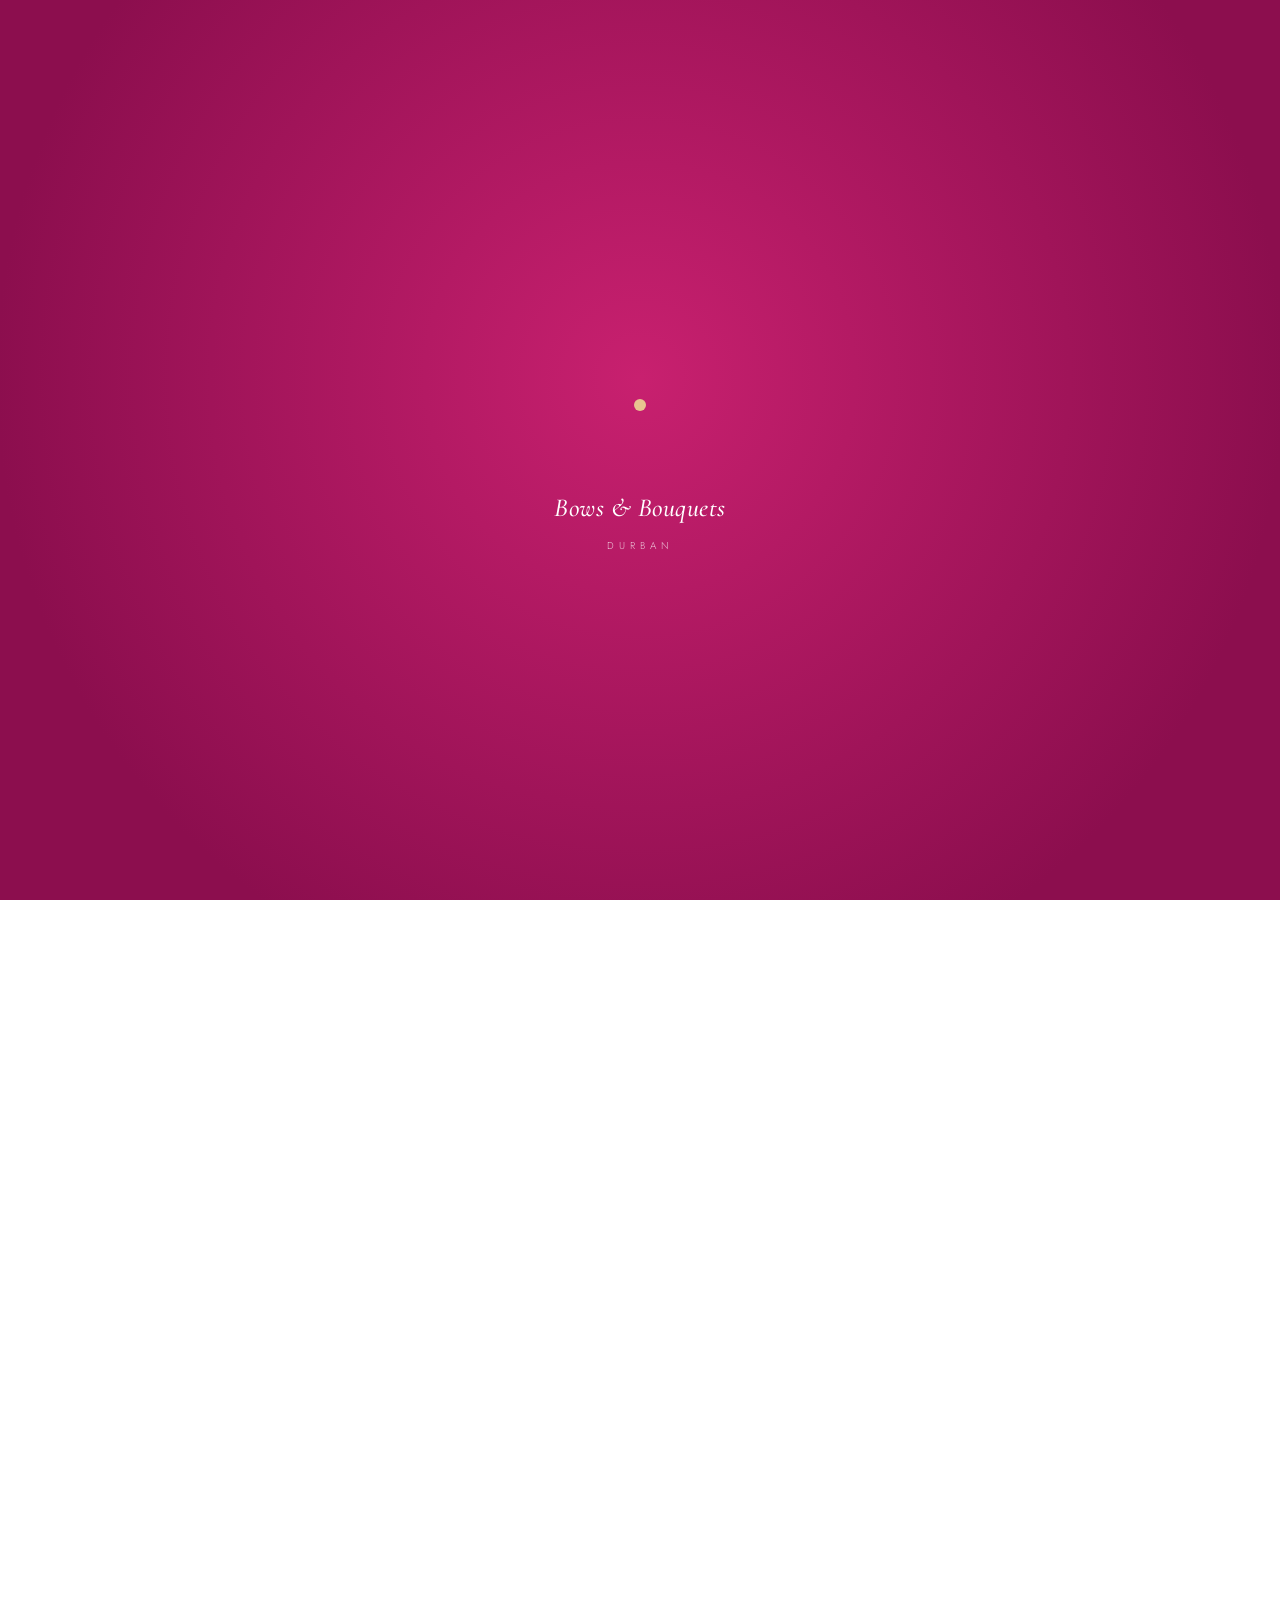
==== contact.html @ 31e098b5 "Add files via upload" ====
<!DOCTYPE html>
<html lang="en">
<head>
<meta charset="UTF-8">
<meta name="viewport" content="width=device-width, initial-scale=1.0">
<title>Contact Us | Bows & Bouquets</title>
<meta name="description" content="Get in touch with Bows & Bouquets in Durban. Visit the boutique, call, email, or send a custom order request.">
<link rel="preconnect" href="https://fonts.googleapis.com">
<link rel="preconnect" href="https://fonts.gstatic.com" crossorigin>
<link href="https://fonts.googleapis.com/css2?family=Cormorant+Garamond:ital,wght@0,400;0,500;0,600;1,400;1,500;1,600&family=Jost:wght@300;400;500;600&display=swap" rel="stylesheet">
<link rel="stylesheet" href="assets/style.css">
</head>
<body>
<div id="loader">
  <div class="loader-flower">
    <svg viewBox="0 0 120 120">
      <g transform="translate(60,60)">
        <g transform="rotate(0)"><path class="l-petal" d="M0,0 C-9,-12 -9,-28 0,-38 C9,-28 9,-12 0,0 Z"/></g>
        <g transform="rotate(60)"><path class="l-petal" d="M0,0 C-9,-12 -9,-28 0,-38 C9,-28 9,-12 0,0 Z"/></g>
        <g transform="rotate(120)"><path class="l-petal" d="M0,0 C-9,-12 -9,-28 0,-38 C9,-28 9,-12 0,0 Z"/></g>
        <g transform="rotate(180)"><path class="l-petal" d="M0,0 C-9,-12 -9,-28 0,-38 C9,-28 9,-12 0,0 Z"/></g>
        <g transform="rotate(240)"><path class="l-petal" d="M0,0 C-9,-12 -9,-28 0,-38 C9,-28 9,-12 0,0 Z"/></g>
        <g transform="rotate(300)"><path class="l-petal" d="M0,0 C-9,-12 -9,-28 0,-38 C9,-28 9,-12 0,0 Z"/></g>
        <circle class="l-center" r="6"/>
      </g>
    </svg>
  </div>
  <div class="loader-text">Bows &amp; Bouquets</div>
  <div class="loader-sub">Durban</div>
</div>

<div class="top-band">
  <div class="nav-upper">
    <button class="nav-toggle" aria-label="Menu">☰</button>
    <a href="index.html" class="logo-block">
      <div class="script">Bows &amp; Bouquets</div>
      <span class="sub">Durban</span>
    </a>
    <div class="icon-group">
      <a href="tel:0812374454" class="call-link" aria-label="Call us">
        <svg viewBox="0 0 24 24" fill="none" stroke="currentColor" stroke-width="1.5"><path d="M4 5c0-.6.4-1 1-1h3l2 5-2 1.5a11 11 0 005 5L14.5 14l5 2v3c0 .6-.4 1-1 1C10.7 20 4 13.3 4 5z"/></svg>
        <span>081 237 4454</span>
      </a>
    </div>
  </div>
  <nav class="nav-lower">
    <a href="index.html">Home</a>
    <a href="story.html">Our Story</a>
    <a href="gallery.html">Gallery</a>
    <a href="contact.html" class="active">Contact Us</a>
  </nav>
</div>


<section class="page-banner">
  <div class="hero-bg"></div>
  <div class="bg-bloom bg-bloom--lg bg-bloom--t2 bg-bloom--pink-on-pink" style="top:-6%;right:-4%;" aria-hidden="true"><svg viewBox="0 0 120 120"><g transform="translate(60,60)">
    <g transform="rotate(0)"><path class="petal" d="M0,0 C-9,-12 -12,-28 0,-38 C12,-28 9,-12 0,0 Z"/></g>
    <g transform="rotate(60)"><path class="petal" d="M0,0 C-9,-12 -12,-28 0,-38 C12,-28 9,-12 0,0 Z"/></g>
    <g transform="rotate(120)"><path class="petal" d="M0,0 C-9,-12 -12,-28 0,-38 C12,-28 9,-12 0,0 Z"/></g>
    <g transform="rotate(180)"><path class="petal" d="M0,0 C-9,-12 -12,-28 0,-38 C12,-28 9,-12 0,0 Z"/></g>
    <g transform="rotate(240)"><path class="petal" d="M0,0 C-9,-12 -12,-28 0,-38 C12,-28 9,-12 0,0 Z"/></g>
    <g transform="rotate(300)"><path class="petal" d="M0,0 C-9,-12 -12,-28 0,-38 C12,-28 9,-12 0,0 Z"/></g>
    <circle class="flower-center" r="6"/>
    </g></svg></div>
  <div class="bg-bloom bg-bloom--sm bg-bloom--t3 bg-bloom--pink-on-pink" style="bottom:6%;left:6%;" aria-hidden="true"><svg viewBox="0 0 120 120"><g transform="translate(60,60)">
    <g transform="rotate(0)"><path class="petal" d="M0,0 C-9,-12 -12,-28 0,-38 C12,-28 9,-12 0,0 Z"/></g>
    <g transform="rotate(60)"><path class="petal" d="M0,0 C-9,-12 -12,-28 0,-38 C12,-28 9,-12 0,0 Z"/></g>
    <g transform="rotate(120)"><path class="petal" d="M0,0 C-9,-12 -12,-28 0,-38 C12,-28 9,-12 0,0 Z"/></g>
    <g transform="rotate(180)"><path class="petal" d="M0,0 C-9,-12 -12,-28 0,-38 C12,-28 9,-12 0,0 Z"/></g>
    <g transform="rotate(240)"><path class="petal" d="M0,0 C-9,-12 -12,-28 0,-38 C12,-28 9,-12 0,0 Z"/></g>
    <g transform="rotate(300)"><path class="petal" d="M0,0 C-9,-12 -12,-28 0,-38 C12,-28 9,-12 0,0 Z"/></g>
    <circle class="flower-center" r="6"/>
    </g></svg></div>
  <div class="page-banner-inner">
    <span class="eyebrow">Get In Touch</span>
    <h1>Let's create joy together.</h1>
    <p>Where every gift tells a story of joy and thoughtfulness. Find the ideal gesture that expresses your sentiments effortlessly.</p>
  </div>
</section>

<section class="intro-block" style="padding-bottom:10px;">
  <div class="wrap" style="max-width:900px;">
    <div class="coll-tiles" style="grid-template-columns:repeat(4,1fr);">
      <div class="coll-tile reveal">
        <div class="thumb" style="aspect-ratio:1/1;background:var(--pink-soft);"><svg viewBox="0 0 24 24" fill="none" stroke="var(--pink-ink)" stroke-width="1.4" style="color:var(--pink-ink);"><path d="M12 22s7-7.58 7-13a7 7 0 10-14 0c0 5.42 7 13 7 13z"/><circle cx="12" cy="9" r="2.5"/></svg></div>
        <div class="label" style="font-weight:500;">Our Boutique</div>
        <div style="font-size:12.5px;color:var(--ink-soft);margin-top:4px;">Ahmed Al Kadi Hospital, Durban, 4091</div>
      </div>
      <div class="coll-tile reveal">
        <div class="thumb" style="aspect-ratio:1/1;background:var(--pink-soft);"><svg viewBox="0 0 24 24" fill="none" stroke="var(--pink-ink)" stroke-width="1.4"><path d="M4 6h16v12H4z"/><path d="M4 6l8 7 8-7"/></svg></div>
        <div class="label" style="font-weight:500;">Email Us</div>
        <div style="font-size:12.5px;color:var(--ink-soft);margin-top:4px;">Naazia786@gmail.com</div>
      </div>
      <div class="coll-tile reveal">
        <div class="thumb" style="aspect-ratio:1/1;background:var(--pink-soft);"><svg viewBox="0 0 24 24" fill="none" stroke="var(--pink-ink)" stroke-width="1.4"><path d="M4 5c0-.6.4-1 1-1h3l2 5-2 1.5a11 11 0 005 5L14.5 14l5 2v3c0 .6-.4 1-1 1C10.7 20 4 13.3 4 5z"/></svg></div>
        <div class="label" style="font-weight:500;">Call Us</div>
        <div style="font-size:12.5px;color:var(--ink-soft);margin-top:4px;">081 237 4454</div>
      </div>
      <div class="coll-tile reveal">
        <div class="thumb" style="aspect-ratio:1/1;background:var(--pink-soft);"><svg viewBox="0 0 24 24" fill="none" stroke="var(--pink-ink)" stroke-width="1.4"><circle cx="12" cy="12" r="9"/><path d="M12 7v5l3 3"/></svg></div>
        <div class="label" style="font-weight:500;">Opening Hours</div>
        <div style="font-size:12.5px;color:var(--ink-soft);margin-top:4px;">Mon - Sun: 9am to 8pm</div>
      </div>
    </div>
    <div style="display:flex;justify-content:center;gap:20px;margin-top:34px;">
      <a href="https://www.facebook.com/BowsAndBouquets1/" aria-label="Facebook" style="color:var(--pink-ink);"><svg viewBox="0 0 24 24" fill="currentColor" style="width:20px;height:20px;"><path d="M13.5 21v-7.6h2.6l.4-3h-3v-1.9c0-.87.24-1.46 1.5-1.46h1.6V4.35A21 21 0 0014.3 4.2c-2.16 0-3.65 1.32-3.65 3.74v2.66H8v3h2.65V21h2.85z"/></svg></a>
      <a href="https://www.instagram.com/bows_bouquets/" aria-label="Instagram" style="color:var(--pink-ink);"><svg viewBox="0 0 24 24" fill="none" stroke="currentColor" stroke-width="1.4" style="width:20px;height:20px;"><rect x="3" y="3" width="18" height="18" rx="4"/><circle cx="12" cy="12" r="4"/><circle cx="17.5" cy="6.5" r="0.8" fill="currentColor" stroke="none"/></svg></a>
    </div>
  </div>
</section>

<section class="intro-block" style="padding-top:60px;">
  <div class="wrap" style="max-width:640px;">
    <span class="eyebrow">Send A Message</span>
    <h2>Whether it's a special request or a simple query, we'd love to hear from you.</h2>
    <div style="display:flex;flex-direction:column;gap:18px;margin-top:30px;text-align:left;">
      <input type="text" placeholder="Full Name" style="border:none;border-bottom:1px solid var(--pink-soft);padding:12px 2px;font-family:'Jost',sans-serif;font-size:14px;outline:none;background:none;">
      <input type="email" placeholder="Email Address" style="border:none;border-bottom:1px solid var(--pink-soft);padding:12px 2px;font-family:'Jost',sans-serif;font-size:14px;outline:none;background:none;">
      <select style="border:none;border-bottom:1px solid var(--pink-soft);padding:12px 2px;font-family:'Jost',sans-serif;font-size:14px;outline:none;background:none;color:var(--ink-soft);">
        <option>Occasion / Topic</option>
        <option>Wedding Celebration</option>
        <option>Corporate Gifting</option>
        <option>Custom Gift Box</option>
        <option>General Inquiry</option>
      </select>
      <textarea placeholder="Message Details" rows="4" style="border:1px solid var(--pink-soft);padding:12px;font-family:'Jost',sans-serif;font-size:14px;outline:none;background:none;resize:vertical;"></textarea>
      <a href="mailto:Naazia786@gmail.com" class="btn-pink" style="width:fit-content;">Send Your Message →</a>
    </div>
  </div>
</section>

<section class="gallery" style="padding-top:60px;">
  <div class="wrap">
    <div class="visit-map" style="min-height:320px;">
      <div class="pin">
        <svg viewBox="0 0 24 24" fill="none" stroke="var(--pink-ink)" stroke-width="1.2" style="width:34px;height:34px;"><path d="M12 22s7-7.58 7-13a7 7 0 10-14 0c0 5.42 7 13 7 13z"/><circle cx="12" cy="9" r="2.5"/></svg>
        <span style="font-family:'Cormorant Garamond',serif;font-style:italic;font-size:17px;color:var(--pink-ink);margin-top:10px;display:block;">Ahmed Al Kadi Hospital, Bonela, Durban</span>
      </div>
    </div>
  </div>
</section>

<footer class="site-footer">
  <div class="wrap footer-top">
    <div class="footer-brand">
      <div class="script">Bows &amp; Bouquets</div>
      <p>Ahmed Al Kadi Hospital, 490 Jan Smuts Highway, Bonela, Durban, 4091</p>
    </div>
    <div class="footer-col">
      <h4>Navigation</h4>
      <a href="index.html">Home</a>
      <a href="story.html">Our Story</a>
      <a href="gallery.html">Gallery</a>
      <a href="contact.html">Contact Us</a>
    </div>
    <div class="footer-col">
      <h4>Connect</h4>
      <a href="tel:0812374454">081 237 4454</a>
      <a href="mailto:Naazia786@gmail.com">Naazia786@gmail.com</a>
      <div class="footer-social">
        <a href="https://www.facebook.com/BowsAndBouquets1/" aria-label="Facebook"><svg viewBox="0 0 24 24" fill="currentColor"><path d="M13.5 21v-7.6h2.6l.4-3h-3v-1.9c0-.87.24-1.46 1.5-1.46h1.6V4.35A21 21 0 0014.3 4.2c-2.16 0-3.65 1.32-3.65 3.74v2.66H8v3h2.65V21h2.85z"/></svg></a>
        <a href="https://www.instagram.com/bows_bouquets/" aria-label="Instagram"><svg viewBox="0 0 24 24" fill="none" stroke="currentColor" stroke-width="1.4"><rect x="3" y="3" width="18" height="18" rx="4"/><circle cx="12" cy="12" r="4"/><circle cx="17.5" cy="6.5" r="0.8" fill="currentColor" stroke="none"/></svg></a>
      </div>
    </div>
  </div>
  <div class="footer-bottom wrap">
    <span>© 2026 Bows &amp; Bouquets. Handcrafted with Love in Durban.</span>
  </div>
</footer>

<script src="assets/script.js"></script>
</body>
</html>
---- assets/style.css ----
:root{
    --pink:#DE1C79;
    --pink-deep:#B71364;
    --pink-ink:#8C0E4E;
    --pink-soft:#F8D6E6;
    --pink-pale:#FCEEF5;
    --ink:#2B2621;
    --ink-soft:#6B5A5F;
    --white:#FFFFFF;
    --gold:#E8C48F;
    --maxw:1220px;
  }

  *{margin:0;padding:0;box-sizing:border-box;}
  html{scroll-behavior:smooth;overflow-x:hidden;}
  html.is-loading, html.is-loading body{overflow:hidden;height:100%;}
  body{
    background:var(--white);
    color:var(--ink);
    font-family:'Jost', sans-serif;
    font-weight:300;
    line-height:1.65;
  }
  ::selection{background:var(--pink-soft);color:var(--ink);}
  h1,h2,h3,.script{
    font-family:'Cormorant Garamond', serif;
    font-weight:500;
  }
  a{color:inherit;text-decoration:none;}
  img{max-width:100%;display:block;}
  .wrap{max-width:var(--maxw);margin:0 auto;padding:0 40px;}
  .eyebrow{
    font-size:11.5px;letter-spacing:0.26em;text-transform:uppercase;
    color:var(--pink-deep);font-weight:500;
  }
  a:focus-visible, button:focus-visible{outline:2px solid var(--pink-ink);outline-offset:3px;}
  @media (prefers-reduced-motion: reduce){
    *{animation-duration:0.01ms !important; animation-iteration-count:1 !important; transition-duration:0.01ms !important; scroll-behavior:auto !important;}
  }

  /* ================= LOADER ================= */
  #loader{
    position:fixed;inset:0;z-index:999;
    background:radial-gradient(circle at 50% 42%, #C8206F 0%, #8C0E4E 78%);
    display:flex;flex-direction:column;align-items:center;justify-content:center;
    transition:opacity .8s ease, visibility .8s ease;
  }
  #loader.loader-hide{opacity:0;visibility:hidden;pointer-events:none;}
  .loader-flower{width:120px;height:120px;margin-bottom:22px;}
  .loader-flower svg{width:100%;height:100%;overflow:visible;}
  .loader-flower .l-petal{
    transform-origin:0 0;
    transform:scale(0);
    animation:loaderBloom 1.6s cubic-bezier(.34,1.56,.64,1) infinite;
    fill:rgba(255,255,255,0.92);
  }
  .loader-flower g > g:nth-child(1) .l-petal{animation-delay:0s;}
  .loader-flower g > g:nth-child(2) .l-petal{animation-delay:.06s;}
  .loader-flower g > g:nth-child(3) .l-petal{animation-delay:.12s;}
  .loader-flower g > g:nth-child(4) .l-petal{animation-delay:.18s;}
  .loader-flower g > g:nth-child(5) .l-petal{animation-delay:.24s;}
  .loader-flower g > g:nth-child(6) .l-petal{animation-delay:.3s;}
  .loader-flower .l-center{fill:var(--gold);}
  @keyframes loaderBloom{
    0%{transform:scale(0) rotate(0deg);}
    35%{transform:scale(1.08) rotate(4deg);}
    50%{transform:scale(0.94) rotate(-2deg);}
    65%{transform:scale(1) rotate(0deg);}
    85%{transform:scale(1) rotate(0deg);}
    100%{transform:scale(0) rotate(0deg);}
  }
  .loader-text{
    font-family:'Cormorant Garamond',serif;font-style:italic;font-weight:500;
    color:var(--white);font-size:26px;letter-spacing:0.02em;
    opacity:0;animation:loaderTextIn 1s ease forwards;animation-delay:.3s;
  }
  @keyframes loaderTextIn{
    from{opacity:0;transform:translateY(8px);}
    to{opacity:1;transform:translateY(0);}
  }
  .loader-sub{
    margin-top:8px;font-family:'Jost',sans-serif;font-size:10px;letter-spacing:0.5em;
    text-transform:uppercase;color:rgba(255,255,255,0.75);
    opacity:0;animation:loaderTextIn 1s ease forwards;animation-delay:.5s;
  }

  /* ================= TOP BAND / NAV ================= */
  .top-band{background:var(--pink);color:var(--white);}
  .nav-upper{
    display:flex;align-items:center;justify-content:space-between;
    max-width:var(--maxw);margin:0 auto;padding:22px 40px 6px;
  }
  .icon-group{display:flex;gap:22px;align-items:center;}
  .icon-group svg{width:17px;height:17px;}
  .icon-group a{opacity:0.9;transition:opacity .25s;display:flex;align-items:center;gap:7px;font-size:12.5px;letter-spacing:0.08em;text-transform:uppercase;}
  .icon-group a:hover{opacity:1;}
  .nav-spacer{width:24px;}
  @media(max-width:820px){ .call-link span{display:none;} }
  .logo-block{text-align:center;}
  .logo-block .script{font-size:36px;font-style:italic;font-weight:500;letter-spacing:0.02em;line-height:1;}
  .logo-block .sub{
    display:block;font-family:'Jost',sans-serif;font-size:10px;letter-spacing:0.5em;
    text-transform:uppercase;margin-top:6px;opacity:0.85;font-weight:400;
  }
  .nav-lower{
    display:flex;justify-content:center;gap:34px;
    max-width:var(--maxw);margin:0 auto;padding:14px 40px 22px;flex-wrap:wrap;
  }
  .nav-lower a{
    font-size:12.5px;letter-spacing:0.1em;text-transform:uppercase;
    padding-bottom:5px;border-bottom:1px solid transparent;
    transition:border-color .25s ease, opacity .25s ease;opacity:0.92;
  }
  .nav-lower a:hover, .nav-lower a.active{border-color:var(--white);opacity:1;}
  .announce{
    background:var(--white);color:var(--pink-deep);text-align:center;padding:11px 20px;
    font-size:12px;letter-spacing:0.14em;text-transform:uppercase;font-weight:500;
    border-bottom:1px solid var(--pink-soft);
  }
  .nav-toggle{display:none;background:none;border:0;color:var(--white);font-size:22px;cursor:pointer;}
  @media(max-width:820px){ .nav-lower{display:none;} .nav-toggle{display:block;} }

  /* ================= HERO ================= */
  .hero{
    position:relative;min-height:92vh;
    display:flex;align-items:center;justify-content:center;overflow:hidden;
  }
  .hero-bg{
    position:absolute;inset:0;
    background:linear-gradient(125deg, #7A0E42 0%, #B7195E 42%, #DE3E8F 78%, #E9A9C8 100%);
  }
  .hero-inner{
    position:relative;z-index:2;display:grid;grid-template-columns:1fr 1fr;
    align-items:center;gap:20px;max-width:var(--maxw);margin:0 auto;padding:70px 40px;width:100%;
  }
  .hero-text{color:var(--white);}
  .hero-text .eyebrow{color:var(--white);opacity:0.9;}
  .hero-text h1{
    font-size:clamp(32px,4.4vw,50px);font-style:italic;margin:18px 0 30px;line-height:1.18;
  }
  .hero-text .btn{
    background:transparent;border:1px solid var(--white);color:var(--white);
    padding:15px 34px;font-size:12px;letter-spacing:0.16em;text-transform:uppercase;
    display:inline-block;transition:all .3s ease;
  }
  .hero-text .btn:hover{background:var(--white);color:var(--pink-ink);}

  .hero-bouquet-stage{
    display:flex;flex-direction:column;align-items:center;justify-content:center;
    perspective:1200px;
  }
  .hero-bouquet{
    position:relative;
    transform-style:preserve-3d;
    transform:rotateX(var(--rotX,8deg)) rotateY(var(--rotY,18deg));
    cursor:grab;touch-action:none;user-select:none;
    filter:drop-shadow(0 26px 34px rgba(60,0,30,0.35));
  }
  .hero-bouquet:active{cursor:grabbing;}
  .hero-bouquet svg{width:100%;max-width:480px;height:auto;overflow:visible;display:block;}
  .drag-hint{
    margin-top:20px;font-size:10.5px;letter-spacing:0.22em;text-transform:uppercase;
    color:rgba(255,255,255,0.72);display:flex;align-items:center;gap:8px;
  }
  .drag-hint svg{width:13px;height:13px;}

  .petal{
    transform-origin:0 0;
    fill:rgba(255,255,255,0.18);
    stroke:rgba(255,255,255,0.92);
    stroke-width:1.1;
    animation:heroBloom 6.2s ease-in-out infinite;
  }
  .flower-center{fill:var(--gold);}
  .stem{stroke:rgba(255,255,255,0.55);stroke-width:1.6;fill:none;}

  @keyframes heroBloom{
    0%{ transform:scale(0.16) rotate(0deg); }
    38%{ transform:scale(1.04) rotate(2deg); }
    50%{ transform:scale(0.96) rotate(-1deg); }
    62%{ transform:scale(1) rotate(0deg); }
    85%{ transform:scale(1) rotate(0deg); }
    100%{ transform:scale(0.16) rotate(0deg); }
  }

  @media(max-width:900px){
    .hero-inner{grid-template-columns:1fr;text-align:center;gap:36px;}
    .hero-text .btn{margin:0 auto;}
    .hero-bouquet svg{max-width:300px;}
  }

  /* ================= BEST SELLERS ================= */
  .best-sellers{background:var(--pink-pale);padding:100px 0 74px;}
  .bs-head{max-width:680px;margin:0 auto 56px;text-align:center;}
  .bs-head h2{font-size:clamp(30px,3.8vw,42px);font-style:italic;color:var(--pink-ink);margin:14px 0 18px;}
  .bs-head p{color:var(--ink-soft);font-size:15px;}
  .bs-grid{display:grid;grid-template-columns:repeat(3,1fr);gap:2px;background:var(--white);}
  .bs-card{background:var(--pink-pale);padding-bottom:20px;}
  .bs-card .btn-pink{margin-left:6px;}
  .bs-media{
    aspect-ratio:1/1;position:relative;overflow:hidden;
    display:flex;align-items:center;justify-content:center;
    background:linear-gradient(155deg,#F3B8D3,#E0679F);
  }
  .bs-media svg{width:52%;height:52%;color:rgba(255,255,255,0.92);}
  .bs-meta{padding:18px 6px 0;}
  .bs-meta .name{font-size:15px;color:var(--ink);margin-bottom:4px;}
  .bs-meta .price{font-size:13px;color:var(--pink-deep);}
  .bs-cta{text-align:center;margin-top:52px;}
  .btn-pink{
    display:inline-block;background:var(--pink);color:var(--white);
    padding:15px 38px;font-size:12px;letter-spacing:0.16em;text-transform:uppercase;
    border:1px solid var(--pink);transition:all .3s ease;
  }
  .btn-pink:hover{background:var(--pink-ink);border-color:var(--pink-ink);}
  .bs-grid .bs-card:nth-child(1){transition-delay:.02s;}
  .bs-grid .bs-card:nth-child(2){transition-delay:.09s;}
  .bs-grid .bs-card:nth-child(3){transition-delay:.16s;}
  .bs-grid .bs-card:nth-child(4){transition-delay:.23s;}
  .bs-grid .bs-card:nth-child(5){transition-delay:.30s;}
  .bs-grid .bs-card:nth-child(6){transition-delay:.37s;}
  @media(max-width:820px){ .bs-grid{grid-template-columns:1fr 1fr;} }
  @media(max-width:540px){ .bs-grid{grid-template-columns:1fr;} }

  /* ================= COLLECTIONS ================= */
  .collections{padding:96px 0;background:var(--white);}
  .coll-head{max-width:640px;margin:0 auto 50px;text-align:center;}
  .coll-head h2{font-size:clamp(26px,3.4vw,36px);font-style:italic;color:var(--pink-ink);}
  .coll-tiles{display:grid;grid-template-columns:repeat(5,1fr);gap:22px;}
  .coll-tile{text-align:center;display:block;}
  .coll-tile .thumb{
    aspect-ratio:1/1.15;border-radius:2px;overflow:hidden;
    background:linear-gradient(160deg,#F6C9DE,#DE1C79);
    display:flex;align-items:center;justify-content:center;
    margin-bottom:14px;transition:transform .35s ease;
  }
  .coll-tile:hover .thumb{transform:translateY(-6px) scale(1.02);}
  .coll-tile .thumb svg{width:44%;height:44%;color:rgba(255,255,255,0.95);}
  .coll-tile .label{font-size:13px;letter-spacing:0.04em;color:var(--ink);}
  .coll-tiles .coll-tile:nth-child(1){transition-delay:.02s;}
  .coll-tiles .coll-tile:nth-child(2){transition-delay:.08s;}
  .coll-tiles .coll-tile:nth-child(3){transition-delay:.14s;}
  .coll-tiles .coll-tile:nth-child(4){transition-delay:.20s;}
  .coll-tiles .coll-tile:nth-child(5){transition-delay:.26s;}
  @media(max-width:900px){ .coll-tiles{grid-template-columns:repeat(3,1fr);} }
  @media(max-width:560px){ .coll-tiles{grid-template-columns:repeat(2,1fr);} }

  /* ================= STORY ================= */
  .story{background:var(--pink-soft);padding:96px 0;}
  .story .wrap{display:grid;grid-template-columns:0.9fr 1.1fr;gap:70px;align-items:center;}
  .story-art{aspect-ratio:1/1;position:relative;}
  .story-art .frame{position:absolute;inset:0;border:1px solid var(--pink-deep);transform:translate(16px,16px);}
  .story-art .fill{position:absolute;inset:0;background:var(--white);display:flex;align-items:center;justify-content:center;}
  .story-art .fill svg{width:56%;height:56%;color:var(--pink);}
  .story-copy .eyebrow{margin-bottom:14px;display:block;}
  .story-copy h2{font-size:clamp(28px,3.4vw,38px);font-style:italic;color:var(--pink-ink);margin-bottom:22px;}
  .story-copy p{color:var(--ink-soft);font-size:15px;margin-bottom:16px;max-width:500px;}
  .story-copy .signoff{font-family:'Cormorant Garamond',serif;font-style:italic;font-size:19px;color:var(--pink-deep);margin-top:22px;}
  @media(max-width:880px){ .story .wrap{grid-template-columns:1fr;gap:44px;} }

  /* ================= GALLERY ================= */
  .gallery{padding:96px 0 100px;background:var(--pink-pale);}
  .gallery-head{max-width:640px;margin:0 auto 50px;text-align:center;}
  .gallery-head h2{font-size:clamp(26px,3.4vw,36px);font-style:italic;color:var(--pink-ink);margin:14px 0 14px;}
  .gallery-head p{color:var(--ink-soft);font-size:14.5px;}
  .gallery-grid{display:grid;grid-template-columns:repeat(4,1fr);gap:4px;}
  .gallery-tile{
    aspect-ratio:1/1;background:linear-gradient(150deg,#F6C9DE,#C8206F);
    display:flex;align-items:center;justify-content:center;position:relative;overflow:hidden;
  }
  .gallery-tile svg{width:26%;height:26%;color:rgba(255,255,255,0.75);}
  .gallery-tile:nth-child(3n+1){background:linear-gradient(150deg,#EFA9C9,#B7195E);}
  .gallery-tile:nth-child(3n+2){background:linear-gradient(150deg,#F6C9DE,#DE1C79);}
  .gallery-grid .gallery-tile:nth-child(1){transition-delay:.02s;}
  .gallery-grid .gallery-tile:nth-child(2){transition-delay:.06s;}
  .gallery-grid .gallery-tile:nth-child(3){transition-delay:.10s;}
  .gallery-grid .gallery-tile:nth-child(4){transition-delay:.14s;}
  .gallery-grid .gallery-tile:nth-child(5){transition-delay:.18s;}
  .gallery-grid .gallery-tile:nth-child(6){transition-delay:.22s;}
  .gallery-grid .gallery-tile:nth-child(7){transition-delay:.26s;}
  .gallery-grid .gallery-tile:nth-child(8){transition-delay:.30s;}
  @media(max-width:820px){ .gallery-grid{grid-template-columns:repeat(3,1fr);} }
  @media(max-width:540px){ .gallery-grid{grid-template-columns:repeat(2,1fr);} }

  /* ================= TESTIMONIAL ================= */
  .testimonial{padding:96px 0;text-align:center;background:var(--white);}
  .testimonial blockquote{
    font-family:'Cormorant Garamond',serif;font-style:italic;
    font-size:clamp(22px,3vw,30px);max-width:720px;margin:0 auto 20px;
    color:var(--ink);line-height:1.4;
  }
  .testimonial cite{font-style:normal;font-size:12px;letter-spacing:0.12em;text-transform:uppercase;color:var(--ink-soft);}

  /* ================= VISIT / FOOTER ================= */
  .visit-band{background:var(--pink);color:var(--white);padding:84px 0 0;text-align:center;}
  .visit-band h2{font-size:clamp(24px,3vw,32px);font-weight:500;max-width:640px;margin:0 auto 26px;line-height:1.4;}
  .visit-band .addr{font-size:14px;letter-spacing:0.04em;margin-bottom:26px;opacity:0.95;}
  .visit-band .hours-label{font-size:12px;letter-spacing:0.2em;text-transform:uppercase;margin-bottom:16px;opacity:0.85;}
  .hours-list{display:flex;flex-direction:column;gap:6px;margin-bottom:20px;font-size:14px;opacity:0.95;}
  .visit-band .note{font-size:13px;opacity:0.85;max-width:520px;margin:0 auto 60px;}
  .newsletter{max-width:520px;margin:0 auto;padding:0 24px 50px;}
  .newsletter p{font-size:14px;margin-bottom:16px;opacity:0.95;}
  .newsletter-form{display:flex;border-bottom:1px solid rgba(255,255,255,0.55);padding-bottom:10px;}
  .newsletter-form input{background:none;border:0;color:var(--white);font-family:'Jost',sans-serif;font-size:14px;flex:1;outline:none;}
  .newsletter-form input::placeholder{color:rgba(255,255,255,0.65);}
  .newsletter-form button{background:none;border:0;color:var(--white);cursor:pointer;font-size:15px;}
  .socials{display:flex;justify-content:center;gap:20px;padding-bottom:36px;}
  .socials a{opacity:0.9;transition:opacity .25s;}
  .socials a:hover{opacity:1;}
  .socials svg{width:18px;height:18px;}
  .footer-bottom{
    border-top:1px solid rgba(255,255,255,0.25);padding:20px 24px;
    display:flex;justify-content:center;gap:26px;flex-wrap:wrap;
    font-size:11.5px;opacity:0.85;letter-spacing:0.02em;
  }

  /* ================= BLOOM REVEAL ================= */
  .reveal{
    opacity:0;
    transform:scale(0.9) translateY(20px);
    transition:opacity .9s cubic-bezier(.34,1.56,.64,1), transform .9s cubic-bezier(.34,1.56,.64,1);
  }
  .reveal.in{opacity:1;transform:scale(1) translateY(0);}

  /* ================= SECTION POSITIONING FOR DECOR ================= */
  .best-sellers, .story, .gallery, .collections, .visit-band, .testimonial, .page-banner{
    position:relative;
  }
  .best-sellers, .story, .gallery, .collections, .visit-band, .testimonial{ overflow:hidden; }
  .bg-bloom--t1 .petal{animation-duration:8.5s;animation-delay:0s;}
  .bg-bloom--t2 .petal{animation-duration:10.5s;animation-delay:.6s;}
  .bg-bloom--t3 .petal{animation-duration:9.5s;animation-delay:1.1s;}

  /* ================= AMBIENT BACKGROUND BLOOMS ================= */
  .bg-bloom{
    position:absolute;
    pointer-events:none;
    z-index:0;
    opacity:0.14;
  }
  .bg-bloom svg{width:100%;height:100%;overflow:visible;}
  .bg-bloom .petal{
    fill:var(--pink);
    stroke:var(--pink-deep);
    stroke-width:1;
    transform-origin:0 0;
    animation:bgBloom 10s ease-in-out infinite;
  }
  .bg-bloom .flower-center{fill:var(--pink-deep);opacity:0.5;}
  @keyframes bgBloom{
    0%{ transform:scale(0.18) rotate(0deg); }
    42%{ transform:scale(1) rotate(3deg); }
    58%{ transform:scale(0.9) rotate(-2deg); }
    100%{ transform:scale(0.18) rotate(0deg); }
  }
  .bg-bloom--sm{width:110px;height:110px;}
  .bg-bloom--md{width:170px;height:170px;}
  .bg-bloom--lg{width:240px;height:240px;}
  .bg-bloom--pink-on-pink .petal{fill:var(--white);stroke:rgba(255,255,255,0.7);}
  .bg-bloom--pink-on-pink .flower-center{fill:var(--white);opacity:0.4;}
  .bg-bloom--pink-on-pink{opacity:0.1;}

  /* per-instance placement + duration variety, applied via inline style from markup for flexibility */

  /* ================= PAGE BANNER (interior pages) ================= */
  .page-banner{
    min-height:48vh;display:flex;align-items:center;justify-content:center;
    overflow:hidden;text-align:center;color:var(--white);
  }
  .page-banner-inner{position:relative;z-index:2;max-width:640px;padding:70px 24px 60px;}
  .page-banner .eyebrow{color:var(--white);opacity:0.92;}
  .page-banner h1{font-size:clamp(30px,4.2vw,46px);font-style:italic;margin-top:16px;line-height:1.22;}
  .page-banner p{margin-top:16px;font-size:14.5px;color:rgba(255,255,255,0.88);max-width:480px;margin-left:auto;margin-right:auto;}

  /* ================= GENERIC INTRO / CTA BLOCKS ================= */
  .intro-block{padding:90px 0 20px;}
  .intro-block .wrap{max-width:760px;text-align:center;}
  .intro-block h2{font-size:clamp(26px,3.4vw,36px);font-style:italic;color:var(--pink-ink);margin:14px 0 16px;}
  .intro-block p{color:var(--ink-soft);font-size:15px;}

  .cta-band{background:var(--pink-soft);padding:70px 0;text-align:center;}
  .cta-band h3{font-size:clamp(22px,2.8vw,28px);font-style:italic;color:var(--pink-ink);margin-bottom:14px;}
  .cta-band p{color:var(--ink-soft);font-size:14.5px;margin-bottom:26px;max-width:480px;margin:0 auto 26px;}

  .breadcrumb{font-size:11.5px;letter-spacing:0.12em;text-transform:uppercase;color:rgba(255,255,255,0.75);margin-bottom:6px;}
  .breadcrumb a{border-bottom:1px solid transparent;transition:border-color .2s;}
  .breadcrumb a:hover{border-bottom-color:rgba(255,255,255,0.7);}

  /* ================= MARQUEE TICKER ================= */
  .marquee-band{
    background:var(--pink-ink);color:var(--white);
    padding:16px 0;overflow:hidden;white-space:nowrap;
  }
  .marquee-track{display:inline-flex;animation:scrollX 30s linear infinite;}
  .marquee-track span{
    font-family:'Cormorant Garamond',serif;font-style:italic;font-size:18px;
    padding:0 30px;display:inline-flex;align-items:center;gap:30px;
  }
  .marquee-track span::after{content:'✦';font-style:normal;color:var(--gold);font-size:12px;}
  @keyframes scrollX{ from{transform:translateX(0);} to{transform:translateX(-50%);} }

  /* ================= SIMPLE SITE FOOTER ================= */
  .site-footer{background:var(--pink-ink);color:var(--white);padding:70px 0 0;}
  .footer-top{
    display:grid;grid-template-columns:1.4fr 1fr 1fr;gap:50px;padding-bottom:46px;
  }
  .footer-brand .script{font-size:24px;font-style:italic;margin-bottom:12px;}
  .footer-brand p{font-size:13.5px;color:rgba(255,255,255,0.75);max-width:260px;line-height:1.6;}
  .footer-col h4{font-size:11px;letter-spacing:0.18em;text-transform:uppercase;color:var(--gold);margin-bottom:16px;}
  .footer-col a{display:block;font-size:13.5px;color:rgba(255,255,255,0.82);margin-bottom:10px;transition:color .25s;}
  .footer-col a:hover{color:var(--white);}
  .footer-social{display:flex;gap:16px;margin-top:14px;}
  .footer-social a{opacity:0.85;margin:0;}
  .footer-social a:hover{opacity:1;}
  .footer-social svg{width:17px;height:17px;}
  .site-footer .footer-bottom{
    border-top:1px solid rgba(255,255,255,0.15);
    justify-content:space-between;color:rgba(255,255,255,0.6);
  }
  @media(max-width:760px){
    .footer-top{grid-template-columns:1fr;gap:34px;}
    .site-footer .footer-bottom{flex-direction:column;text-align:center;gap:8px;}
  }
  .visit-map{
    background:
      repeating-linear-gradient(45deg, rgba(222,28,121,0.06) 0 2px, transparent 2px 14px),
      var(--pink-pale);
    display:flex;align-items:center;justify-content:center;
    border-radius:2px;
  }
  .visit-map .pin{display:flex;flex-direction:column;align-items:center;text-align:center;}
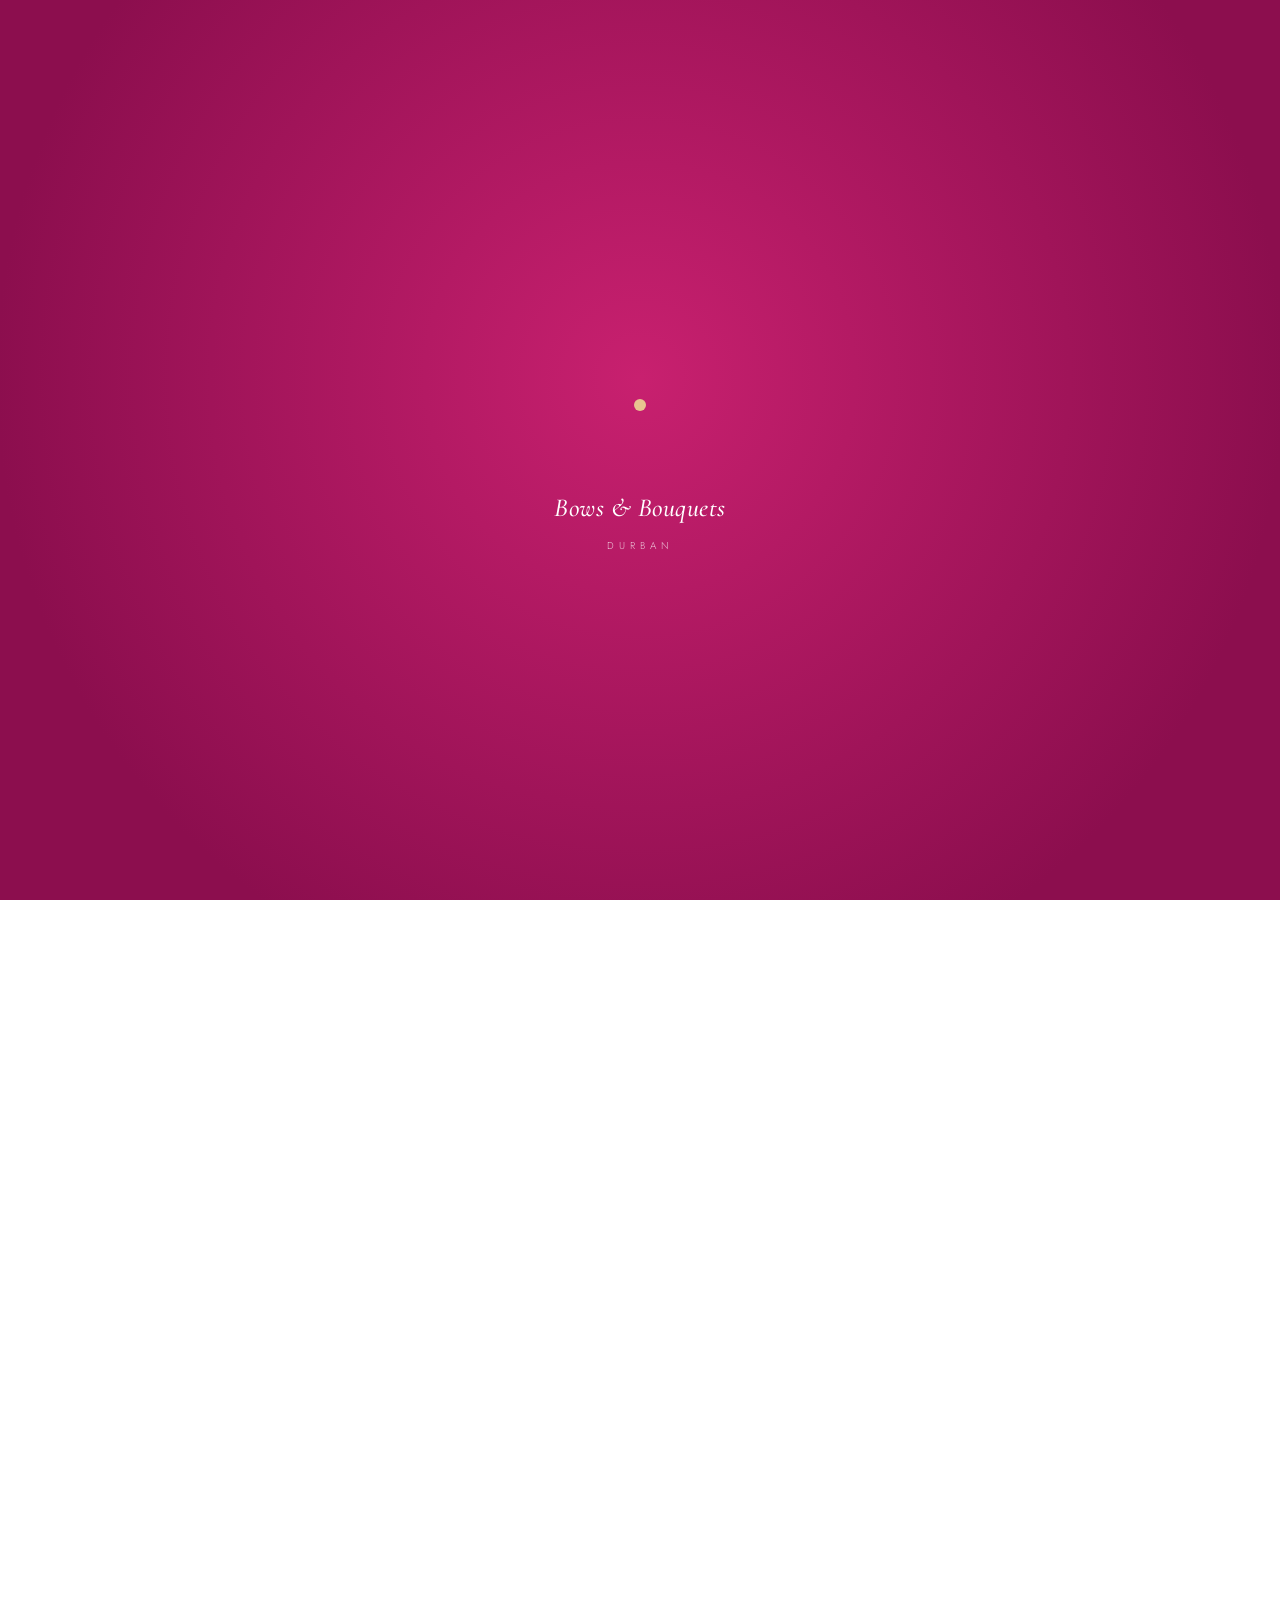
==== commit bd4651fe: "Add files via upload" ====
--- a/contact.html
+++ b/contact.html
@@ -3,12 +3,65 @@
 <head>
 <meta charset="UTF-8">
 <meta name="viewport" content="width=device-width, initial-scale=1.0">
-<title>Contact Us | Bows & Bouquets</title>
-<meta name="description" content="Get in touch with Bows & Bouquets in Durban. Visit the boutique, call, email, or send a custom order request.">
+<title>Contact Us | Bows & Bouquets Durban Florist</title>
+<meta name="description" content="Get in touch with Bows & Bouquets in Bonela, Durban. Call 081 237 4454, visit the boutique, or send a message to start your custom order.">
+<link rel="canonical" href="https://www.bowsandbouquets.co.za/contact.html">
+<meta name="robots" content="index, follow">
+<meta property="og:type" content="website">
+<meta property="og:site_name" content="Bows & Bouquets">
+<meta property="og:title" content="Contact Us | Bows & Bouquets Durban Florist">
+<meta property="og:description" content="Get in touch with Bows & Bouquets in Bonela, Durban. Call 081 237 4454, visit the boutique, or send a message to start your custom order.">
+<meta property="og:url" content="https://www.bowsandbouquets.co.za/contact.html">
+<meta property="og:image" content="https://www.bowsandbouquets.co.za/images/og-cover.jpg">
+<meta property="og:locale" content="en_ZA">
+<meta name="twitter:card" content="summary_large_image">
+<meta name="twitter:title" content="Contact Us | Bows & Bouquets Durban Florist">
+<meta name="twitter:description" content="Get in touch with Bows & Bouquets in Bonela, Durban. Call 081 237 4454, visit the boutique, or send a message to start your custom order.">
+<meta name="twitter:image" content="https://www.bowsandbouquets.co.za/images/og-cover.jpg">
+<meta name="geo.region" content="ZA-KZN">
+<meta name="geo.placename" content="Durban">
+<meta name="geo.position" content="-29.8438;30.9725">
+<meta name="ICBM" content="-29.8438, 30.9725">
 <link rel="preconnect" href="https://fonts.googleapis.com">
 <link rel="preconnect" href="https://fonts.gstatic.com" crossorigin>
 <link href="https://fonts.googleapis.com/css2?family=Cormorant+Garamond:ital,wght@0,400;0,500;0,600;1,400;1,500;1,600&family=Jost:wght@300;400;500;600&display=swap" rel="stylesheet">
 <link rel="stylesheet" href="assets/style.css">
+<script type="application/ld+json">
+{
+  "@context": "https://schema.org",
+  "@type": "Florist",
+  "name": "Bows & Bouquets",
+  "image": "https://www.bowsandbouquets.co.za/images/story/shop.jpg",
+  "@id": "https://www.bowsandbouquets.co.za/",
+  "url": "https://www.bowsandbouquets.co.za/",
+  "telephone": "+27812374454",
+  "email": "Naazia786@gmail.com",
+  "priceRange": "R",
+  "address": {
+    "@type": "PostalAddress",
+    "streetAddress": "490 Jan Smuts Highway, Ahmed Al-Kadi Hospital",
+    "addressLocality": "Bonela",
+    "addressRegion": "KwaZulu-Natal",
+    "postalCode": "4091",
+    "addressCountry": "ZA"
+  },
+  "geo": {
+    "@type": "GeoCoordinates",
+    "latitude": -29.8438,
+    "longitude": 30.9725
+  },
+  "openingHoursSpecification": {
+    "@type": "OpeningHoursSpecification",
+    "dayOfWeek": ["Monday","Tuesday","Wednesday","Thursday","Friday","Saturday","Sunday"],
+    "opens": "09:00",
+    "closes": "20:00"
+  },
+  "sameAs": [
+    "https://www.facebook.com/BowsAndBouquets1/",
+    "https://www.instagram.com/bows_bouquets/"
+  ]
+}
+</script>
 </head>
 <body>
 <div id="loader">
@@ -54,7 +107,7 @@
 
 <section class="page-banner">
   <div class="hero-bg"></div>
-  <div class="bg-bloom bg-bloom--lg bg-bloom--t2 bg-bloom--pink-on-pink" style="top:-6%;right:-4%;" aria-hidden="true"><svg viewBox="0 0 120 120"><g transform="translate(60,60)">
+  <div class="bg-bloom bg-bloom--lg bg-bloom--t2" style="top:-6%;right:-4%;" aria-hidden="true"><svg viewBox="0 0 120 120"><g transform="translate(60,60)">
     <g transform="rotate(0)"><path class="petal" d="M0,0 C-9,-12 -12,-28 0,-38 C12,-28 9,-12 0,0 Z"/></g>
     <g transform="rotate(60)"><path class="petal" d="M0,0 C-9,-12 -12,-28 0,-38 C12,-28 9,-12 0,0 Z"/></g>
     <g transform="rotate(120)"><path class="petal" d="M0,0 C-9,-12 -12,-28 0,-38 C12,-28 9,-12 0,0 Z"/></g>
@@ -63,7 +116,7 @@
     <g transform="rotate(300)"><path class="petal" d="M0,0 C-9,-12 -12,-28 0,-38 C12,-28 9,-12 0,0 Z"/></g>
     <circle class="flower-center" r="6"/>
     </g></svg></div>
-  <div class="bg-bloom bg-bloom--sm bg-bloom--t3 bg-bloom--pink-on-pink" style="bottom:6%;left:6%;" aria-hidden="true"><svg viewBox="0 0 120 120"><g transform="translate(60,60)">
+  <div class="bg-bloom bg-bloom--sm bg-bloom--t3" style="bottom:6%;left:6%;" aria-hidden="true"><svg viewBox="0 0 120 120"><g transform="translate(60,60)">
     <g transform="rotate(0)"><path class="petal" d="M0,0 C-9,-12 -12,-28 0,-38 C12,-28 9,-12 0,0 Z"/></g>
     <g transform="rotate(60)"><path class="petal" d="M0,0 C-9,-12 -12,-28 0,-38 C12,-28 9,-12 0,0 Z"/></g>
     <g transform="rotate(120)"><path class="petal" d="M0,0 C-9,-12 -12,-28 0,-38 C12,-28 9,-12 0,0 Z"/></g>
@@ -74,14 +127,14 @@
     </g></svg></div>
   <div class="page-banner-inner">
     <span class="eyebrow">Get In Touch</span>
-    <h1>Let's create joy together.</h1>
-    <p>Where every gift tells a story of joy and thoughtfulness. Find the ideal gesture that expresses your sentiments effortlessly.</p>
+    <h1>Let's put something together.</h1>
+    <p>Whatever the occasion, we would love to help you find the right thing to send.</p>
   </div>
 </section>
 
 <section class="intro-block" style="padding-bottom:10px;">
   <div class="wrap" style="max-width:900px;">
-    <div class="coll-tiles" style="grid-template-columns:repeat(4,1fr);">
+    <div class="coll-tiles cols-4">
       <div class="coll-tile reveal">
         <div class="thumb" style="aspect-ratio:1/1;background:var(--pink-soft);"><svg viewBox="0 0 24 24" fill="none" stroke="var(--pink-ink)" stroke-width="1.4" style="color:var(--pink-ink);"><path d="M12 22s7-7.58 7-13a7 7 0 10-14 0c0 5.42 7 13 7 13z"/><circle cx="12" cy="9" r="2.5"/></svg></div>
         <div class="label" style="font-weight:500;">Our Boutique</div>
--- a/assets/style.css
+++ b/assets/style.css
@@ -1,12 +1,13 @@
 
   :root{
-    --pink:#DE1C79;
-    --pink-deep:#B71364;
-    --pink-ink:#8C0E4E;
+    --pink:#C6136B;
+    --pink-deep:#9E0F56;
+    --pink-ink:#7A0C43;
     --pink-soft:#F8D6E6;
-    --pink-pale:#FCEEF5;
-    --ink:#2B2621;
-    --ink-soft:#6B5A5F;
+    --pink-pale:#FDF3F8;
+    --ink:#221F1D;
+    --ink-soft:#655B57;
+    --near-black:#1A1715;
     --white:#FFFFFF;
     --gold:#E8C48F;
     --maxw:1220px;
@@ -86,7 +87,7 @@
   }
 
   /* ================= TOP BAND / NAV ================= */
-  .top-band{background:var(--pink);color:var(--white);}
+  .top-band{background:var(--white);color:var(--ink);border-bottom:2px solid var(--pink);}
   .nav-upper{
     display:flex;align-items:center;justify-content:space-between;
     max-width:var(--maxw);margin:0 auto;padding:22px 40px 6px;
@@ -112,14 +113,18 @@
     padding-bottom:5px;border-bottom:1px solid transparent;
     transition:border-color .25s ease, opacity .25s ease;opacity:0.92;
   }
-  .nav-lower a:hover, .nav-lower a.active{border-color:var(--white);opacity:1;}
+  .nav-lower a:hover, .nav-lower a.active{border-color:var(--pink);opacity:1;}
   .announce{
     background:var(--white);color:var(--pink-deep);text-align:center;padding:11px 20px;
     font-size:12px;letter-spacing:0.14em;text-transform:uppercase;font-weight:500;
     border-bottom:1px solid var(--pink-soft);
   }
-  .nav-toggle{display:none;background:none;border:0;color:var(--white);font-size:22px;cursor:pointer;}
-  @media(max-width:820px){ .nav-lower{display:none;} .nav-toggle{display:block;} }
+  .nav-toggle{display:none;background:none;border:0;color:var(--ink);font-size:22px;cursor:pointer;padding:10px;line-height:1;}
+  @media(max-width:820px){
+    .nav-lower{display:none;}
+    .nav-toggle{display:block;}
+    .nav-lower a{padding:10px 0;width:100%;}
+  }
 
   /* ================= HERO ================= */
   .hero{
@@ -128,23 +133,27 @@
   }
   .hero-bg{
     position:absolute;inset:0;
-    background:linear-gradient(125deg, #7A0E42 0%, #B7195E 42%, #DE3E8F 78%, #E9A9C8 100%);
+    background:linear-gradient(135deg, #FFFFFF 0%, #FDF0F6 55%, #FADCEB 100%);
   }
   .hero-inner{
     position:relative;z-index:2;display:grid;grid-template-columns:1fr 1fr;
     align-items:center;gap:20px;max-width:var(--maxw);margin:0 auto;padding:70px 40px;width:100%;
   }
-  .hero-text{color:var(--white);}
-  .hero-text .eyebrow{color:var(--white);opacity:0.9;}
+  .hero-text{color:var(--ink);}
+  .hero-text .eyebrow{color:var(--pink-deep);opacity:1;}
   .hero-text h1{
     font-size:clamp(32px,4.4vw,50px);font-style:italic;margin:18px 0 30px;line-height:1.18;
-  }
+    color:var(--ink);
+  }
+  .hero-text p{color:var(--ink-soft);}
   .hero-text .btn{
-    background:transparent;border:1px solid var(--white);color:var(--white);
+    background:transparent;border:1px solid var(--pink);color:var(--pink-deep);
     padding:15px 34px;font-size:12px;letter-spacing:0.16em;text-transform:uppercase;
     display:inline-block;transition:all .3s ease;
   }
-  .hero-text .btn:hover{background:var(--white);color:var(--pink-ink);}
+  .hero-text .btn:hover{background:var(--pink);color:var(--white);}
+  .hero-text .btn.btn-solid{background:var(--pink);color:var(--white);}
+  .hero-text .btn.btn-solid:hover{background:var(--pink-deep);border-color:var(--pink-deep);color:var(--white);}
 
   .hero-bouquet-stage{
     display:flex;flex-direction:column;align-items:center;justify-content:center;
@@ -152,16 +161,16 @@
   }
   .hero-bouquet{
     position:relative;
-    transform-style:preserve-3d;
-    transform:rotateX(var(--rotX,8deg)) rotateY(var(--rotY,18deg));
+    width:420px;height:420px;max-width:80vw;max-height:80vw;
     cursor:grab;touch-action:none;user-select:none;
     filter:drop-shadow(0 26px 34px rgba(60,0,30,0.35));
   }
+  .hero-bouquet canvas{display:block;width:100% !important;height:100% !important;}
   .hero-bouquet:active{cursor:grabbing;}
   .hero-bouquet svg{width:100%;max-width:480px;height:auto;overflow:visible;display:block;}
   .drag-hint{
     margin-top:20px;font-size:10.5px;letter-spacing:0.22em;text-transform:uppercase;
-    color:rgba(255,255,255,0.72);display:flex;align-items:center;gap:8px;
+    color:var(--ink-soft);display:flex;align-items:center;gap:8px;
   }
   .drag-hint svg{width:13px;height:13px;}
 
@@ -228,6 +237,16 @@
   .coll-head{max-width:640px;margin:0 auto 50px;text-align:center;}
   .coll-head h2{font-size:clamp(26px,3.4vw,36px);font-style:italic;color:var(--pink-ink);}
   .coll-tiles{display:grid;grid-template-columns:repeat(5,1fr);gap:22px;}
+  .coll-tiles.cols-3{grid-template-columns:repeat(3,1fr);max-width:820px;margin:0 auto;}
+  .coll-tiles.cols-4{grid-template-columns:repeat(4,1fr);max-width:900px;margin:0 auto;}
+  @media(max-width:760px){
+    .coll-tiles.cols-3{grid-template-columns:repeat(2,1fr);}
+    .coll-tiles.cols-4{grid-template-columns:repeat(2,1fr);}
+  }
+  @media(max-width:480px){
+    .coll-tiles.cols-3{grid-template-columns:1fr;max-width:320px;}
+    .coll-tiles.cols-4{grid-template-columns:1fr;max-width:320px;}
+  }
   .coll-tile{text-align:center;display:block;}
   .coll-tile .thumb{
     aspect-ratio:1/1.15;border-radius:2px;overflow:hidden;
@@ -366,12 +385,12 @@
   /* ================= PAGE BANNER (interior pages) ================= */
   .page-banner{
     min-height:48vh;display:flex;align-items:center;justify-content:center;
-    overflow:hidden;text-align:center;color:var(--white);
+    overflow:hidden;text-align:center;color:var(--ink);
   }
   .page-banner-inner{position:relative;z-index:2;max-width:640px;padding:70px 24px 60px;}
-  .page-banner .eyebrow{color:var(--white);opacity:0.92;}
-  .page-banner h1{font-size:clamp(30px,4.2vw,46px);font-style:italic;margin-top:16px;line-height:1.22;}
-  .page-banner p{margin-top:16px;font-size:14.5px;color:rgba(255,255,255,0.88);max-width:480px;margin-left:auto;margin-right:auto;}
+  .page-banner .eyebrow{color:var(--pink-deep);opacity:1;}
+  .page-banner h1{font-size:clamp(30px,4.2vw,46px);font-style:italic;margin-top:16px;line-height:1.22;color:var(--ink);}
+  .page-banner p{margin-top:16px;font-size:14.5px;color:var(--ink-soft);max-width:480px;margin-left:auto;margin-right:auto;}
 
   /* ================= GENERIC INTRO / CTA BLOCKS ================= */
   .intro-block{padding:90px 0 20px;}
@@ -383,25 +402,26 @@
   .cta-band h3{font-size:clamp(22px,2.8vw,28px);font-style:italic;color:var(--pink-ink);margin-bottom:14px;}
   .cta-band p{color:var(--ink-soft);font-size:14.5px;margin-bottom:26px;max-width:480px;margin:0 auto 26px;}
 
-  .breadcrumb{font-size:11.5px;letter-spacing:0.12em;text-transform:uppercase;color:rgba(255,255,255,0.75);margin-bottom:6px;}
+  .breadcrumb{font-size:11.5px;letter-spacing:0.12em;text-transform:uppercase;color:var(--pink-deep);margin-bottom:6px;}
   .breadcrumb a{border-bottom:1px solid transparent;transition:border-color .2s;}
-  .breadcrumb a:hover{border-bottom-color:rgba(255,255,255,0.7);}
+  .breadcrumb a:hover{border-bottom-color:var(--pink-deep);}
 
   /* ================= MARQUEE TICKER ================= */
   .marquee-band{
     background:var(--pink-ink);color:var(--white);
     padding:16px 0;overflow:hidden;white-space:nowrap;
   }
-  .marquee-track{display:inline-flex;animation:scrollX 30s linear infinite;}
+  .marquee-track{display:inline-flex;width:max-content;animation:scrollX 30s linear infinite;}
   .marquee-track span{
     font-family:'Cormorant Garamond',serif;font-style:italic;font-size:18px;
     padding:0 30px;display:inline-flex;align-items:center;gap:30px;
+    flex-shrink:0;white-space:nowrap;
   }
   .marquee-track span::after{content:'✦';font-style:normal;color:var(--gold);font-size:12px;}
   @keyframes scrollX{ from{transform:translateX(0);} to{transform:translateX(-50%);} }
 
   /* ================= SIMPLE SITE FOOTER ================= */
-  .site-footer{background:var(--pink-ink);color:var(--white);padding:70px 0 0;}
+  .site-footer{background:var(--near-black);color:var(--white);padding:70px 0 0;}
   .footer-top{
     display:grid;grid-template-columns:1.4fr 1fr 1fr;gap:50px;padding-bottom:46px;
   }
@@ -430,3 +450,99 @@
     border-radius:2px;
   }
   .visit-map .pin{display:flex;flex-direction:column;align-items:center;text-align:center;}
+
+  /* ================= IMAGE-READY PLACEHOLDER SLOTS ================= */
+  /* Points at a real file path. If the file exists, it shows automatically.
+     If not, the icon fallback stays visible instead of a broken image. */
+  .ph-slot{position:relative;overflow:hidden;}
+  .ph-slot img{
+    position:absolute;inset:0;width:100%;height:100%;object-fit:cover;
+    display:block;z-index:2;
+  }
+  .ph-fallback{
+    position:absolute;inset:0;z-index:1;
+    display:flex;align-items:center;justify-content:center;
+  }
+  .ph-slot.img-missing img{display:none;}
+
+  /* ================= GALLERY CATEGORY MODAL ================= */
+  button.coll-tile{
+    background:none;border:0;padding:0;font:inherit;color:inherit;
+    cursor:pointer;width:100%;
+  }
+  .gallery-modal{
+    position:fixed;inset:0;z-index:300;
+    display:none;align-items:flex-start;justify-content:center;
+    padding:60px 20px;overflow-y:auto;
+  }
+  .gallery-modal.open{display:flex;}
+  .gallery-modal-backdrop{position:fixed;inset:0;background:rgba(43,38,33,0.78);}
+  .gallery-modal-panel{
+    position:relative;background:var(--white);max-width:1000px;width:100%;
+    border-radius:3px;padding:38px;z-index:2;
+    animation:modalPop .35s cubic-bezier(.34,1.56,.64,1);
+  }
+  @keyframes modalPop{
+    from{opacity:0;transform:scale(0.94) translateY(12px);}
+    to{opacity:1;transform:scale(1) translateY(0);}
+  }
+  .gallery-modal-head{
+    display:flex;justify-content:space-between;align-items:center;margin-bottom:26px;
+  }
+  .gallery-modal-head h3{
+    font-family:'Cormorant Garamond',serif;font-style:italic;font-size:28px;color:var(--pink-ink);
+  }
+  .gallery-modal-close{
+    background:none;border:1px solid var(--pink-soft);width:36px;height:36px;border-radius:50%;
+    font-size:15px;cursor:pointer;color:var(--ink);transition:all .25s;flex-shrink:0;
+  }
+  .gallery-modal-close:hover{background:var(--pink-soft);}
+  .gallery-modal-grid{display:grid;grid-template-columns:repeat(4,1fr);gap:10px;}
+  .gm-item{
+    aspect-ratio:1/1;border-radius:2px;overflow:hidden;
+    background:linear-gradient(150deg,#F6C9DE,#DE1C79);
+  }
+  .gm-item .ph-fallback svg{width:26%;height:26%;color:rgba(255,255,255,0.8);}
+  html.modal-open, html.modal-open body{overflow:hidden;height:100%;}
+  @media(max-width:760px){
+    .gallery-modal-grid{grid-template-columns:repeat(3,1fr);}
+    .gallery-modal-panel{padding:26px 20px;}
+    .gallery-modal{padding:30px 14px;}
+  }
+  @media(max-width:480px){
+    .gallery-modal-grid{grid-template-columns:repeat(2,1fr);gap:8px;}
+    .gallery-modal-head h3{font-size:23px;}
+  }
+
+  /* ================= CUSTOM CURSOR: BUD THAT BLOOMS ON CLICK ================= */
+  #cursor-flower{
+    position:fixed;top:0;left:0;width:34px;height:34px;
+    pointer-events:none;z-index:9999;
+    opacity:0;transition:opacity .25s ease;
+    will-change:transform;
+  }
+  #cursor-flower.active{opacity:1;}
+  #cursor-flower svg{width:100%;height:100%;overflow:visible;}
+  .cursor-petal{
+    fill:var(--pink);
+    stroke:var(--pink-deep);
+    stroke-width:0.6;
+    transform-origin:0 0;
+    transform:scale(0.32);
+    transition:transform .3s cubic-bezier(.34,1.56,.64,1);
+  }
+  .cursor-center{fill:var(--gold);}
+  #cursor-flower.blooming .cursor-petal{
+    animation:cursorBloom .85s cubic-bezier(.34,1.56,.64,1);
+  }
+  @keyframes cursorBloom{
+    0%{transform:scale(0.32);}
+    42%{transform:scale(1.15);}
+    62%{transform:scale(0.94);}
+    80%{transform:scale(1.04);}
+    100%{transform:scale(0.32);}
+  }
+  body.custom-cursor-active, body.custom-cursor-active *{cursor:none !important;}
+  @media(pointer:coarse){
+    #cursor-flower{display:none;}
+  }
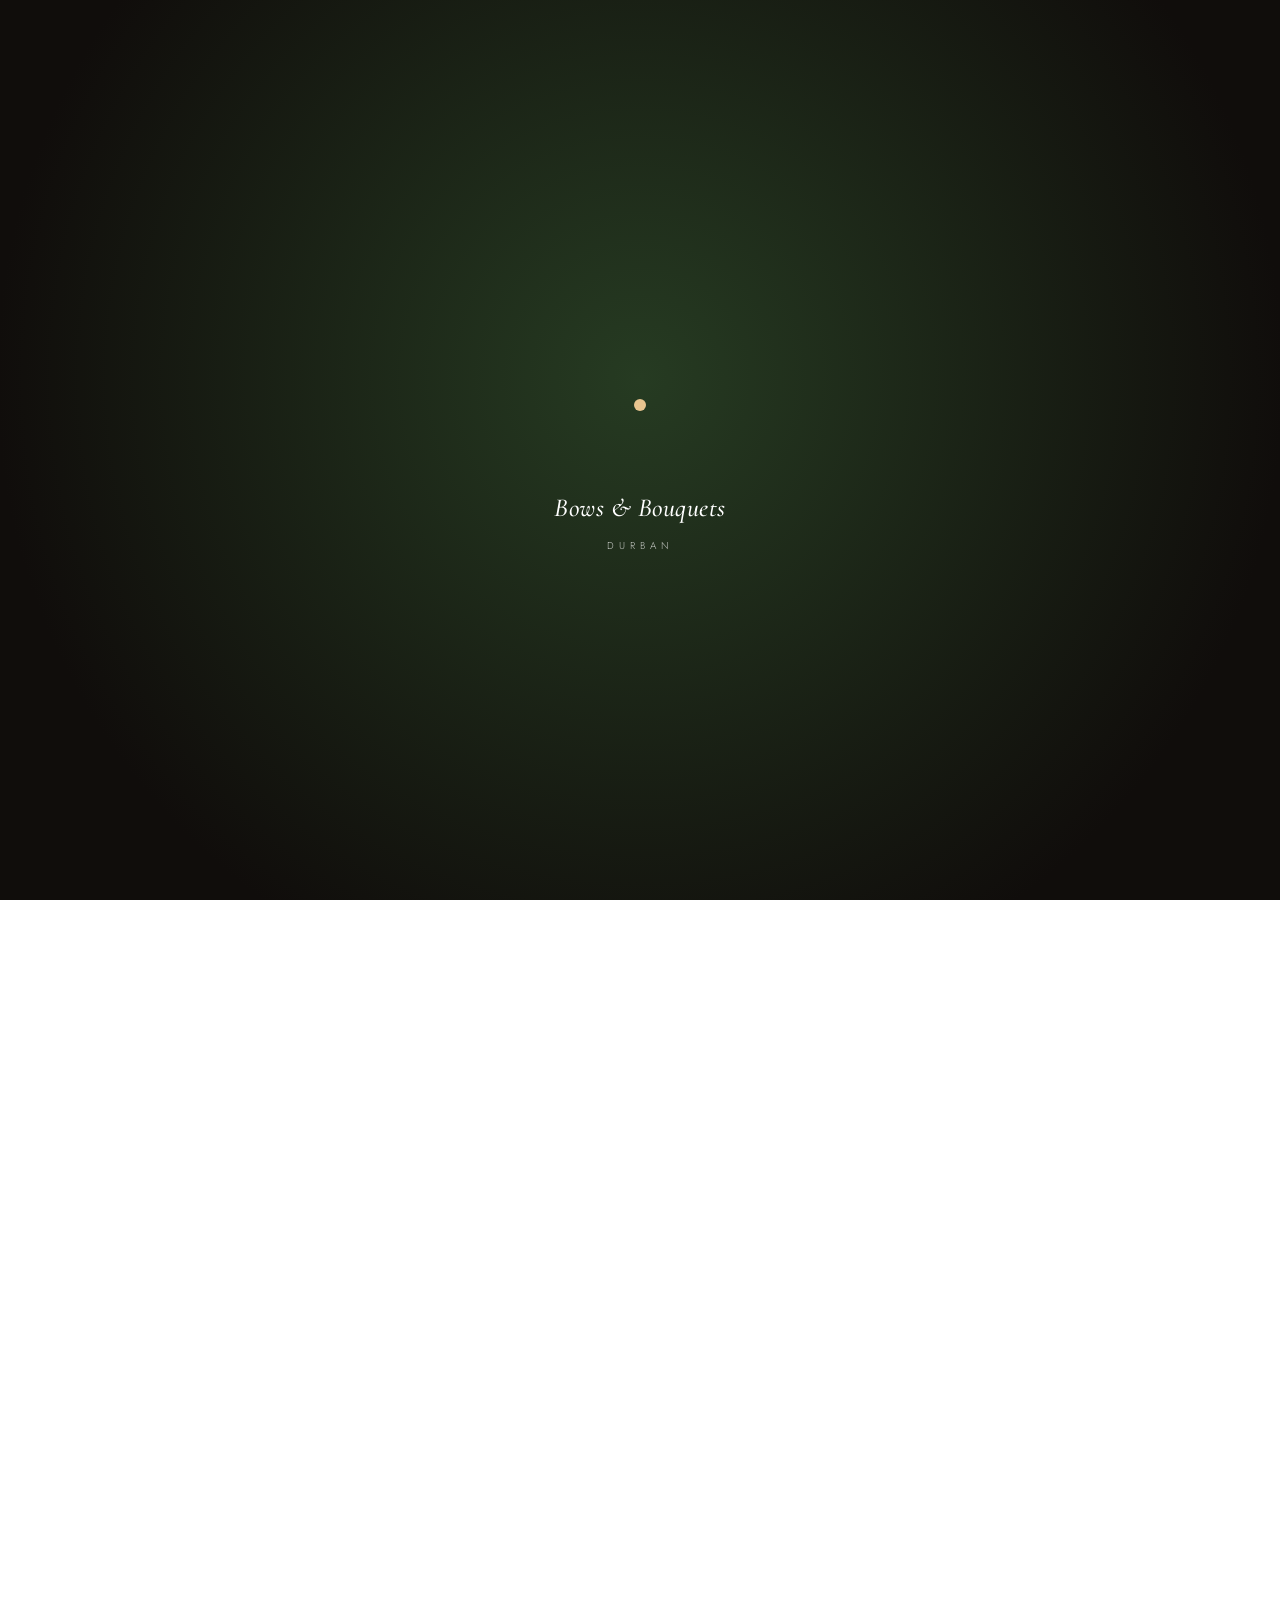
==== commit dd59149a: "Add files via upload" ====
--- a/contact.html
+++ b/contact.html
@@ -136,29 +136,29 @@
   <div class="wrap" style="max-width:900px;">
     <div class="coll-tiles cols-4">
       <div class="coll-tile reveal">
-        <div class="thumb" style="aspect-ratio:1/1;background:var(--pink-soft);"><svg viewBox="0 0 24 24" fill="none" stroke="var(--pink-ink)" stroke-width="1.4" style="color:var(--pink-ink);"><path d="M12 22s7-7.58 7-13a7 7 0 10-14 0c0 5.42 7 13 7 13z"/><circle cx="12" cy="9" r="2.5"/></svg></div>
+        <div class="thumb" style="aspect-ratio:1/1;background:var(--green-soft);"><svg viewBox="0 0 24 24" fill="none" stroke="var(--green)" stroke-width="1.4" style="color:var(--green);"><path d="M12 22s7-7.58 7-13a7 7 0 10-14 0c0 5.42 7 13 7 13z"/><circle cx="12" cy="9" r="2.5"/></svg></div>
         <div class="label" style="font-weight:500;">Our Boutique</div>
         <div style="font-size:12.5px;color:var(--ink-soft);margin-top:4px;">Ahmed Al Kadi Hospital, Durban, 4091</div>
       </div>
       <div class="coll-tile reveal">
-        <div class="thumb" style="aspect-ratio:1/1;background:var(--pink-soft);"><svg viewBox="0 0 24 24" fill="none" stroke="var(--pink-ink)" stroke-width="1.4"><path d="M4 6h16v12H4z"/><path d="M4 6l8 7 8-7"/></svg></div>
+        <div class="thumb" style="aspect-ratio:1/1;background:var(--green-soft);"><svg viewBox="0 0 24 24" fill="none" stroke="var(--green)" stroke-width="1.4"><path d="M4 6h16v12H4z"/><path d="M4 6l8 7 8-7"/></svg></div>
         <div class="label" style="font-weight:500;">Email Us</div>
         <div style="font-size:12.5px;color:var(--ink-soft);margin-top:4px;">Naazia786@gmail.com</div>
       </div>
       <div class="coll-tile reveal">
-        <div class="thumb" style="aspect-ratio:1/1;background:var(--pink-soft);"><svg viewBox="0 0 24 24" fill="none" stroke="var(--pink-ink)" stroke-width="1.4"><path d="M4 5c0-.6.4-1 1-1h3l2 5-2 1.5a11 11 0 005 5L14.5 14l5 2v3c0 .6-.4 1-1 1C10.7 20 4 13.3 4 5z"/></svg></div>
+        <div class="thumb" style="aspect-ratio:1/1;background:var(--green-soft);"><svg viewBox="0 0 24 24" fill="none" stroke="var(--green)" stroke-width="1.4"><path d="M4 5c0-.6.4-1 1-1h3l2 5-2 1.5a11 11 0 005 5L14.5 14l5 2v3c0 .6-.4 1-1 1C10.7 20 4 13.3 4 5z"/></svg></div>
         <div class="label" style="font-weight:500;">Call Us</div>
         <div style="font-size:12.5px;color:var(--ink-soft);margin-top:4px;">081 237 4454</div>
       </div>
       <div class="coll-tile reveal">
-        <div class="thumb" style="aspect-ratio:1/1;background:var(--pink-soft);"><svg viewBox="0 0 24 24" fill="none" stroke="var(--pink-ink)" stroke-width="1.4"><circle cx="12" cy="12" r="9"/><path d="M12 7v5l3 3"/></svg></div>
+        <div class="thumb" style="aspect-ratio:1/1;background:var(--green-soft);"><svg viewBox="0 0 24 24" fill="none" stroke="var(--green)" stroke-width="1.4"><circle cx="12" cy="12" r="9"/><path d="M12 7v5l3 3"/></svg></div>
         <div class="label" style="font-weight:500;">Opening Hours</div>
         <div style="font-size:12.5px;color:var(--ink-soft);margin-top:4px;">Mon - Sun: 9am to 8pm</div>
       </div>
     </div>
     <div style="display:flex;justify-content:center;gap:20px;margin-top:34px;">
-      <a href="https://www.facebook.com/BowsAndBouquets1/" aria-label="Facebook" style="color:var(--pink-ink);"><svg viewBox="0 0 24 24" fill="currentColor" style="width:20px;height:20px;"><path d="M13.5 21v-7.6h2.6l.4-3h-3v-1.9c0-.87.24-1.46 1.5-1.46h1.6V4.35A21 21 0 0014.3 4.2c-2.16 0-3.65 1.32-3.65 3.74v2.66H8v3h2.65V21h2.85z"/></svg></a>
-      <a href="https://www.instagram.com/bows_bouquets/" aria-label="Instagram" style="color:var(--pink-ink);"><svg viewBox="0 0 24 24" fill="none" stroke="currentColor" stroke-width="1.4" style="width:20px;height:20px;"><rect x="3" y="3" width="18" height="18" rx="4"/><circle cx="12" cy="12" r="4"/><circle cx="17.5" cy="6.5" r="0.8" fill="currentColor" stroke="none"/></svg></a>
+      <a href="https://www.facebook.com/BowsAndBouquets1/" aria-label="Facebook" style="color:var(--green);"><svg viewBox="0 0 24 24" fill="currentColor" style="width:20px;height:20px;"><path d="M13.5 21v-7.6h2.6l.4-3h-3v-1.9c0-.87.24-1.46 1.5-1.46h1.6V4.35A21 21 0 0014.3 4.2c-2.16 0-3.65 1.32-3.65 3.74v2.66H8v3h2.65V21h2.85z"/></svg></a>
+      <a href="https://www.instagram.com/bows_bouquets/" aria-label="Instagram" style="color:var(--green);"><svg viewBox="0 0 24 24" fill="none" stroke="currentColor" stroke-width="1.4" style="width:20px;height:20px;"><rect x="3" y="3" width="18" height="18" rx="4"/><circle cx="12" cy="12" r="4"/><circle cx="17.5" cy="6.5" r="0.8" fill="currentColor" stroke="none"/></svg></a>
     </div>
   </div>
 </section>
@@ -168,16 +168,16 @@
     <span class="eyebrow">Send A Message</span>
     <h2>Whether it's a special request or a simple query, we'd love to hear from you.</h2>
     <div style="display:flex;flex-direction:column;gap:18px;margin-top:30px;text-align:left;">
-      <input type="text" placeholder="Full Name" style="border:none;border-bottom:1px solid var(--pink-soft);padding:12px 2px;font-family:'Jost',sans-serif;font-size:14px;outline:none;background:none;">
-      <input type="email" placeholder="Email Address" style="border:none;border-bottom:1px solid var(--pink-soft);padding:12px 2px;font-family:'Jost',sans-serif;font-size:14px;outline:none;background:none;">
-      <select style="border:none;border-bottom:1px solid var(--pink-soft);padding:12px 2px;font-family:'Jost',sans-serif;font-size:14px;outline:none;background:none;color:var(--ink-soft);">
+      <input type="text" placeholder="Full Name" style="border:none;border-bottom:1px solid var(--green-soft);padding:12px 2px;font-family:'Jost',sans-serif;font-size:14px;outline:none;background:none;">
+      <input type="email" placeholder="Email Address" style="border:none;border-bottom:1px solid var(--green-soft);padding:12px 2px;font-family:'Jost',sans-serif;font-size:14px;outline:none;background:none;">
+      <select style="border:none;border-bottom:1px solid var(--green-soft);padding:12px 2px;font-family:'Jost',sans-serif;font-size:14px;outline:none;background:none;color:var(--ink-soft);">
         <option>Occasion / Topic</option>
         <option>Wedding Celebration</option>
         <option>Corporate Gifting</option>
         <option>Custom Gift Box</option>
         <option>General Inquiry</option>
       </select>
-      <textarea placeholder="Message Details" rows="4" style="border:1px solid var(--pink-soft);padding:12px;font-family:'Jost',sans-serif;font-size:14px;outline:none;background:none;resize:vertical;"></textarea>
+      <textarea placeholder="Message Details" rows="4" style="border:1px solid var(--green-soft);padding:12px;font-family:'Jost',sans-serif;font-size:14px;outline:none;background:none;resize:vertical;"></textarea>
       <a href="mailto:Naazia786@gmail.com" class="btn-pink" style="width:fit-content;">Send Your Message →</a>
     </div>
   </div>
@@ -187,8 +187,8 @@
   <div class="wrap">
     <div class="visit-map" style="min-height:320px;">
       <div class="pin">
-        <svg viewBox="0 0 24 24" fill="none" stroke="var(--pink-ink)" stroke-width="1.2" style="width:34px;height:34px;"><path d="M12 22s7-7.58 7-13a7 7 0 10-14 0c0 5.42 7 13 7 13z"/><circle cx="12" cy="9" r="2.5"/></svg>
-        <span style="font-family:'Cormorant Garamond',serif;font-style:italic;font-size:17px;color:var(--pink-ink);margin-top:10px;display:block;">Ahmed Al Kadi Hospital, Bonela, Durban</span>
+        <svg viewBox="0 0 24 24" fill="none" stroke="var(--green)" stroke-width="1.2" style="width:34px;height:34px;"><path d="M12 22s7-7.58 7-13a7 7 0 10-14 0c0 5.42 7 13 7 13z"/><circle cx="12" cy="9" r="2.5"/></svg>
+        <span style="font-family:'Cormorant Garamond',serif;font-style:italic;font-size:17px;color:var(--green-deep);margin-top:10px;display:block;">Ahmed Al Kadi Hospital, Bonela, Durban</span>
       </div>
     </div>
   </div>
--- a/assets/style.css
+++ b/assets/style.css
@@ -2,12 +2,14 @@
   :root{
     --pink:#C6136B;
     --pink-deep:#9E0F56;
-    --pink-ink:#7A0C43;
-    --pink-soft:#F8D6E6;
-    --pink-pale:#FDF3F8;
+    --black:#17140F;
+    --green:#3F6B44;
+    --green-deep:#2A4A2E;
+    --green-light:#7FAE7C;
+    --green-soft:#E7EFE2;
+    --cream:#FAF8F5;
     --ink:#221F1D;
     --ink-soft:#655B57;
-    --near-black:#1A1715;
     --white:#FFFFFF;
     --gold:#E8C48F;
     --maxw:1220px;
@@ -23,7 +25,7 @@
     font-weight:300;
     line-height:1.65;
   }
-  ::selection{background:var(--pink-soft);color:var(--ink);}
+  ::selection{background:var(--green-soft);color:var(--ink);}
   h1,h2,h3,.script{
     font-family:'Cormorant Garamond', serif;
     font-weight:500;
@@ -33,9 +35,9 @@
   .wrap{max-width:var(--maxw);margin:0 auto;padding:0 40px;}
   .eyebrow{
     font-size:11.5px;letter-spacing:0.26em;text-transform:uppercase;
-    color:var(--pink-deep);font-weight:500;
-  }
-  a:focus-visible, button:focus-visible{outline:2px solid var(--pink-ink);outline-offset:3px;}
+    color:var(--green-deep);font-weight:500;
+  }
+  a:focus-visible, button:focus-visible{outline:2px solid var(--black);outline-offset:3px;}
   @media (prefers-reduced-motion: reduce){
     *{animation-duration:0.01ms !important; animation-iteration-count:1 !important; transition-duration:0.01ms !important; scroll-behavior:auto !important;}
   }
@@ -43,7 +45,7 @@
   /* ================= LOADER ================= */
   #loader{
     position:fixed;inset:0;z-index:999;
-    background:radial-gradient(circle at 50% 42%, #C8206F 0%, #8C0E4E 78%);
+    background:radial-gradient(circle at 50% 42%, #263B22 0%, #100D0B 78%);
     display:flex;flex-direction:column;align-items:center;justify-content:center;
     transition:opacity .8s ease, visibility .8s ease;
   }
@@ -54,7 +56,9 @@
     transform-origin:0 0;
     transform:scale(0);
     animation:loaderBloom 1.6s cubic-bezier(.34,1.56,.64,1) infinite;
-    fill:rgba(255,255,255,0.92);
+    fill:var(--green-light);
+    stroke:rgba(255,255,255,0.2);
+    stroke-width:0.6;
   }
   .loader-flower g > g:nth-child(1) .l-petal{animation-delay:0s;}
   .loader-flower g > g:nth-child(2) .l-petal{animation-delay:.06s;}
@@ -87,7 +91,7 @@
   }
 
   /* ================= TOP BAND / NAV ================= */
-  .top-band{background:var(--white);color:var(--ink);border-bottom:2px solid var(--pink);}
+  .top-band{background:var(--white);color:var(--ink);border-bottom:2px solid var(--green);}
   .nav-upper{
     display:flex;align-items:center;justify-content:space-between;
     max-width:var(--maxw);margin:0 auto;padding:22px 40px 6px;
@@ -113,11 +117,11 @@
     padding-bottom:5px;border-bottom:1px solid transparent;
     transition:border-color .25s ease, opacity .25s ease;opacity:0.92;
   }
-  .nav-lower a:hover, .nav-lower a.active{border-color:var(--pink);opacity:1;}
+  .nav-lower a:hover, .nav-lower a.active{border-color:var(--green);opacity:1;}
   .announce{
-    background:var(--white);color:var(--pink-deep);text-align:center;padding:11px 20px;
+    background:var(--white);color:var(--green-deep);text-align:center;padding:11px 20px;
     font-size:12px;letter-spacing:0.14em;text-transform:uppercase;font-weight:500;
-    border-bottom:1px solid var(--pink-soft);
+    border-bottom:1px solid var(--green-soft);
   }
   .nav-toggle{display:none;background:none;border:0;color:var(--ink);font-size:22px;cursor:pointer;padding:10px;line-height:1;}
   @media(max-width:820px){
@@ -133,26 +137,26 @@
   }
   .hero-bg{
     position:absolute;inset:0;
-    background:linear-gradient(135deg, #FFFFFF 0%, #FDF0F6 55%, #FADCEB 100%);
+    background:linear-gradient(135deg, #FFFFFF 0%, #F4F8F2 55%, #E7EFE2 100%);
   }
   .hero-inner{
     position:relative;z-index:2;display:grid;grid-template-columns:1fr 1fr;
     align-items:center;gap:20px;max-width:var(--maxw);margin:0 auto;padding:70px 40px;width:100%;
   }
   .hero-text{color:var(--ink);}
-  .hero-text .eyebrow{color:var(--pink-deep);opacity:1;}
+  .hero-text .eyebrow{color:var(--green-deep);opacity:1;}
   .hero-text h1{
     font-size:clamp(32px,4.4vw,50px);font-style:italic;margin:18px 0 30px;line-height:1.18;
     color:var(--ink);
   }
   .hero-text p{color:var(--ink-soft);}
   .hero-text .btn{
-    background:transparent;border:1px solid var(--pink);color:var(--pink-deep);
+    background:transparent;border:1px solid var(--black);color:var(--black);
     padding:15px 34px;font-size:12px;letter-spacing:0.16em;text-transform:uppercase;
     display:inline-block;transition:all .3s ease;
   }
-  .hero-text .btn:hover{background:var(--pink);color:var(--white);}
-  .hero-text .btn.btn-solid{background:var(--pink);color:var(--white);}
+  .hero-text .btn:hover{background:var(--black);color:var(--white);}
+  .hero-text .btn.btn-solid{background:var(--pink);border-color:var(--pink);color:var(--white);}
   .hero-text .btn.btn-solid:hover{background:var(--pink-deep);border-color:var(--pink-deep);color:var(--white);}
 
   .hero-bouquet-stage{
@@ -163,7 +167,7 @@
     position:relative;
     width:420px;height:420px;max-width:80vw;max-height:80vw;
     cursor:grab;touch-action:none;user-select:none;
-    filter:drop-shadow(0 26px 34px rgba(60,0,30,0.35));
+    filter:drop-shadow(0 26px 34px rgba(0,0,0,0.22));
   }
   .hero-bouquet canvas{display:block;width:100% !important;height:100% !important;}
   .hero-bouquet:active{cursor:grabbing;}
@@ -200,17 +204,17 @@
   }
 
   /* ================= BEST SELLERS ================= */
-  .best-sellers{background:var(--pink-pale);padding:100px 0 74px;}
+  .best-sellers{background:var(--green-soft);padding:100px 0 74px;}
   .bs-head{max-width:680px;margin:0 auto 56px;text-align:center;}
-  .bs-head h2{font-size:clamp(30px,3.8vw,42px);font-style:italic;color:var(--pink-ink);margin:14px 0 18px;}
+  .bs-head h2{font-size:clamp(30px,3.8vw,42px);font-style:italic;color:var(--green-deep);margin:14px 0 18px;}
   .bs-head p{color:var(--ink-soft);font-size:15px;}
   .bs-grid{display:grid;grid-template-columns:repeat(3,1fr);gap:2px;background:var(--white);}
-  .bs-card{background:var(--pink-pale);padding-bottom:20px;}
+  .bs-card{background:var(--green-soft);padding-bottom:20px;}
   .bs-card .btn-pink{margin-left:6px;}
   .bs-media{
     aspect-ratio:1/1;position:relative;overflow:hidden;
     display:flex;align-items:center;justify-content:center;
-    background:linear-gradient(155deg,#F3B8D3,#E0679F);
+    background:linear-gradient(155deg,#BFE0C4,#4F7C52);
   }
   .bs-media svg{width:52%;height:52%;color:rgba(255,255,255,0.92);}
   .bs-meta{padding:18px 6px 0;}
@@ -222,7 +226,7 @@
     padding:15px 38px;font-size:12px;letter-spacing:0.16em;text-transform:uppercase;
     border:1px solid var(--pink);transition:all .3s ease;
   }
-  .btn-pink:hover{background:var(--pink-ink);border-color:var(--pink-ink);}
+  .btn-pink:hover{background:var(--pink-deep);border-color:var(--pink-deep);}
   .bs-grid .bs-card:nth-child(1){transition-delay:.02s;}
   .bs-grid .bs-card:nth-child(2){transition-delay:.09s;}
   .bs-grid .bs-card:nth-child(3){transition-delay:.16s;}
@@ -235,7 +239,7 @@
   /* ================= COLLECTIONS ================= */
   .collections{padding:96px 0;background:var(--white);}
   .coll-head{max-width:640px;margin:0 auto 50px;text-align:center;}
-  .coll-head h2{font-size:clamp(26px,3.4vw,36px);font-style:italic;color:var(--pink-ink);}
+  .coll-head h2{font-size:clamp(26px,3.4vw,36px);font-style:italic;color:var(--green-deep);}
   .coll-tiles{display:grid;grid-template-columns:repeat(5,1fr);gap:22px;}
   .coll-tiles.cols-3{grid-template-columns:repeat(3,1fr);max-width:820px;margin:0 auto;}
   .coll-tiles.cols-4{grid-template-columns:repeat(4,1fr);max-width:900px;margin:0 auto;}
@@ -250,7 +254,7 @@
   .coll-tile{text-align:center;display:block;}
   .coll-tile .thumb{
     aspect-ratio:1/1.15;border-radius:2px;overflow:hidden;
-    background:linear-gradient(160deg,#F6C9DE,#DE1C79);
+    background:linear-gradient(160deg,#CDE8CE,#3F6B44);
     display:flex;align-items:center;justify-content:center;
     margin-bottom:14px;transition:transform .35s ease;
   }
@@ -266,31 +270,31 @@
   @media(max-width:560px){ .coll-tiles{grid-template-columns:repeat(2,1fr);} }
 
   /* ================= STORY ================= */
-  .story{background:var(--pink-soft);padding:96px 0;}
+  .story{background:var(--cream);padding:96px 0;}
   .story .wrap{display:grid;grid-template-columns:0.9fr 1.1fr;gap:70px;align-items:center;}
   .story-art{aspect-ratio:1/1;position:relative;}
-  .story-art .frame{position:absolute;inset:0;border:1px solid var(--pink-deep);transform:translate(16px,16px);}
+  .story-art .frame{position:absolute;inset:0;border:1px solid var(--green);transform:translate(16px,16px);}
   .story-art .fill{position:absolute;inset:0;background:var(--white);display:flex;align-items:center;justify-content:center;}
-  .story-art .fill svg{width:56%;height:56%;color:var(--pink);}
+  .story-art .fill svg{width:56%;height:56%;color:var(--green);}
   .story-copy .eyebrow{margin-bottom:14px;display:block;}
-  .story-copy h2{font-size:clamp(28px,3.4vw,38px);font-style:italic;color:var(--pink-ink);margin-bottom:22px;}
+  .story-copy h2{font-size:clamp(28px,3.4vw,38px);font-style:italic;color:var(--green-deep);margin-bottom:22px;}
   .story-copy p{color:var(--ink-soft);font-size:15px;margin-bottom:16px;max-width:500px;}
-  .story-copy .signoff{font-family:'Cormorant Garamond',serif;font-style:italic;font-size:19px;color:var(--pink-deep);margin-top:22px;}
+  .story-copy .signoff{font-family:'Cormorant Garamond',serif;font-style:italic;font-size:19px;color:var(--green-deep);margin-top:22px;}
   @media(max-width:880px){ .story .wrap{grid-template-columns:1fr;gap:44px;} }
 
   /* ================= GALLERY ================= */
-  .gallery{padding:96px 0 100px;background:var(--pink-pale);}
+  .gallery{padding:96px 0 100px;background:var(--green-soft);}
   .gallery-head{max-width:640px;margin:0 auto 50px;text-align:center;}
-  .gallery-head h2{font-size:clamp(26px,3.4vw,36px);font-style:italic;color:var(--pink-ink);margin:14px 0 14px;}
+  .gallery-head h2{font-size:clamp(26px,3.4vw,36px);font-style:italic;color:var(--green-deep);margin:14px 0 14px;}
   .gallery-head p{color:var(--ink-soft);font-size:14.5px;}
   .gallery-grid{display:grid;grid-template-columns:repeat(4,1fr);gap:4px;}
   .gallery-tile{
-    aspect-ratio:1/1;background:linear-gradient(150deg,#F6C9DE,#C8206F);
+    aspect-ratio:1/1;background:linear-gradient(150deg,#CDE8CE,#4F7C52);
     display:flex;align-items:center;justify-content:center;position:relative;overflow:hidden;
   }
   .gallery-tile svg{width:26%;height:26%;color:rgba(255,255,255,0.75);}
-  .gallery-tile:nth-child(3n+1){background:linear-gradient(150deg,#EFA9C9,#B7195E);}
-  .gallery-tile:nth-child(3n+2){background:linear-gradient(150deg,#F6C9DE,#DE1C79);}
+  .gallery-tile:nth-child(3n+1){background:linear-gradient(150deg,#D4EAD5,#355B39);}
+  .gallery-tile:nth-child(3n+2){background:linear-gradient(150deg,#CDE8CE,#3F6B44);}
   .gallery-grid .gallery-tile:nth-child(1){transition-delay:.02s;}
   .gallery-grid .gallery-tile:nth-child(2){transition-delay:.06s;}
   .gallery-grid .gallery-tile:nth-child(3){transition-delay:.10s;}
@@ -360,13 +364,13 @@
   }
   .bg-bloom svg{width:100%;height:100%;overflow:visible;}
   .bg-bloom .petal{
-    fill:var(--pink);
-    stroke:var(--pink-deep);
+    fill:var(--green);
+    stroke:var(--green-deep);
     stroke-width:1;
     transform-origin:0 0;
     animation:bgBloom 10s ease-in-out infinite;
   }
-  .bg-bloom .flower-center{fill:var(--pink-deep);opacity:0.5;}
+  .bg-bloom .flower-center{fill:var(--green-deep);opacity:0.5;}
   @keyframes bgBloom{
     0%{ transform:scale(0.18) rotate(0deg); }
     42%{ transform:scale(1) rotate(3deg); }
@@ -388,27 +392,27 @@
     overflow:hidden;text-align:center;color:var(--ink);
   }
   .page-banner-inner{position:relative;z-index:2;max-width:640px;padding:70px 24px 60px;}
-  .page-banner .eyebrow{color:var(--pink-deep);opacity:1;}
+  .page-banner .eyebrow{color:var(--green-deep);opacity:1;}
   .page-banner h1{font-size:clamp(30px,4.2vw,46px);font-style:italic;margin-top:16px;line-height:1.22;color:var(--ink);}
   .page-banner p{margin-top:16px;font-size:14.5px;color:var(--ink-soft);max-width:480px;margin-left:auto;margin-right:auto;}
 
   /* ================= GENERIC INTRO / CTA BLOCKS ================= */
   .intro-block{padding:90px 0 20px;}
   .intro-block .wrap{max-width:760px;text-align:center;}
-  .intro-block h2{font-size:clamp(26px,3.4vw,36px);font-style:italic;color:var(--pink-ink);margin:14px 0 16px;}
+  .intro-block h2{font-size:clamp(26px,3.4vw,36px);font-style:italic;color:var(--green-deep);margin:14px 0 16px;}
   .intro-block p{color:var(--ink-soft);font-size:15px;}
 
-  .cta-band{background:var(--pink-soft);padding:70px 0;text-align:center;}
-  .cta-band h3{font-size:clamp(22px,2.8vw,28px);font-style:italic;color:var(--pink-ink);margin-bottom:14px;}
+  .cta-band{background:var(--green-soft);padding:70px 0;text-align:center;}
+  .cta-band h3{font-size:clamp(22px,2.8vw,28px);font-style:italic;color:var(--green-deep);margin-bottom:14px;}
   .cta-band p{color:var(--ink-soft);font-size:14.5px;margin-bottom:26px;max-width:480px;margin:0 auto 26px;}
 
-  .breadcrumb{font-size:11.5px;letter-spacing:0.12em;text-transform:uppercase;color:var(--pink-deep);margin-bottom:6px;}
+  .breadcrumb{font-size:11.5px;letter-spacing:0.12em;text-transform:uppercase;color:var(--green-deep);margin-bottom:6px;}
   .breadcrumb a{border-bottom:1px solid transparent;transition:border-color .2s;}
-  .breadcrumb a:hover{border-bottom-color:var(--pink-deep);}
+  .breadcrumb a:hover{border-bottom-color:var(--green-deep);}
 
   /* ================= MARQUEE TICKER ================= */
   .marquee-band{
-    background:var(--pink-ink);color:var(--white);
+    background:var(--black);color:var(--white);
     padding:16px 0;overflow:hidden;white-space:nowrap;
   }
   .marquee-track{display:inline-flex;width:max-content;animation:scrollX 30s linear infinite;}
@@ -417,17 +421,17 @@
     padding:0 30px;display:inline-flex;align-items:center;gap:30px;
     flex-shrink:0;white-space:nowrap;
   }
-  .marquee-track span::after{content:'✦';font-style:normal;color:var(--gold);font-size:12px;}
+  .marquee-track span::after{content:'✦';font-style:normal;color:var(--pink);font-size:12px;}
   @keyframes scrollX{ from{transform:translateX(0);} to{transform:translateX(-50%);} }
 
   /* ================= SIMPLE SITE FOOTER ================= */
-  .site-footer{background:var(--near-black);color:var(--white);padding:70px 0 0;}
+  .site-footer{background:var(--black);color:var(--white);padding:70px 0 0;}
   .footer-top{
     display:grid;grid-template-columns:1.4fr 1fr 1fr;gap:50px;padding-bottom:46px;
   }
   .footer-brand .script{font-size:24px;font-style:italic;margin-bottom:12px;}
   .footer-brand p{font-size:13.5px;color:rgba(255,255,255,0.75);max-width:260px;line-height:1.6;}
-  .footer-col h4{font-size:11px;letter-spacing:0.18em;text-transform:uppercase;color:var(--gold);margin-bottom:16px;}
+  .footer-col h4{font-size:11px;letter-spacing:0.18em;text-transform:uppercase;color:var(--green-light);margin-bottom:16px;}
   .footer-col a{display:block;font-size:13.5px;color:rgba(255,255,255,0.82);margin-bottom:10px;transition:color .25s;}
   .footer-col a:hover{color:var(--white);}
   .footer-social{display:flex;gap:16px;margin-top:14px;}
@@ -444,8 +448,8 @@
   }
   .visit-map{
     background:
-      repeating-linear-gradient(45deg, rgba(222,28,121,0.06) 0 2px, transparent 2px 14px),
-      var(--pink-pale);
+      repeating-linear-gradient(45deg, rgba(63,107,68,0.08) 0 2px, transparent 2px 14px),
+      var(--cream);
     display:flex;align-items:center;justify-content:center;
     border-radius:2px;
   }
@@ -490,17 +494,17 @@
     display:flex;justify-content:space-between;align-items:center;margin-bottom:26px;
   }
   .gallery-modal-head h3{
-    font-family:'Cormorant Garamond',serif;font-style:italic;font-size:28px;color:var(--pink-ink);
+    font-family:'Cormorant Garamond',serif;font-style:italic;font-size:28px;color:var(--green-deep);
   }
   .gallery-modal-close{
-    background:none;border:1px solid var(--pink-soft);width:36px;height:36px;border-radius:50%;
+    background:none;border:1px solid rgba(0,0,0,0.14);width:36px;height:36px;border-radius:50%;
     font-size:15px;cursor:pointer;color:var(--ink);transition:all .25s;flex-shrink:0;
   }
-  .gallery-modal-close:hover{background:var(--pink-soft);}
+  .gallery-modal-close:hover{background:var(--green-soft);}
   .gallery-modal-grid{display:grid;grid-template-columns:repeat(4,1fr);gap:10px;}
   .gm-item{
     aspect-ratio:1/1;border-radius:2px;overflow:hidden;
-    background:linear-gradient(150deg,#F6C9DE,#DE1C79);
+    background:linear-gradient(150deg,#CDE8CE,#4F7C52);
   }
   .gm-item .ph-fallback svg{width:26%;height:26%;color:rgba(255,255,255,0.8);}
   html.modal-open, html.modal-open body{overflow:hidden;height:100%;}
@@ -524,8 +528,8 @@
   #cursor-flower.active{opacity:1;}
   #cursor-flower svg{width:100%;height:100%;overflow:visible;}
   .cursor-petal{
-    fill:var(--pink);
-    stroke:var(--pink-deep);
+    fill:var(--green);
+    stroke:var(--green-deep);
     stroke-width:0.6;
     transform-origin:0 0;
     transform:scale(0.32);
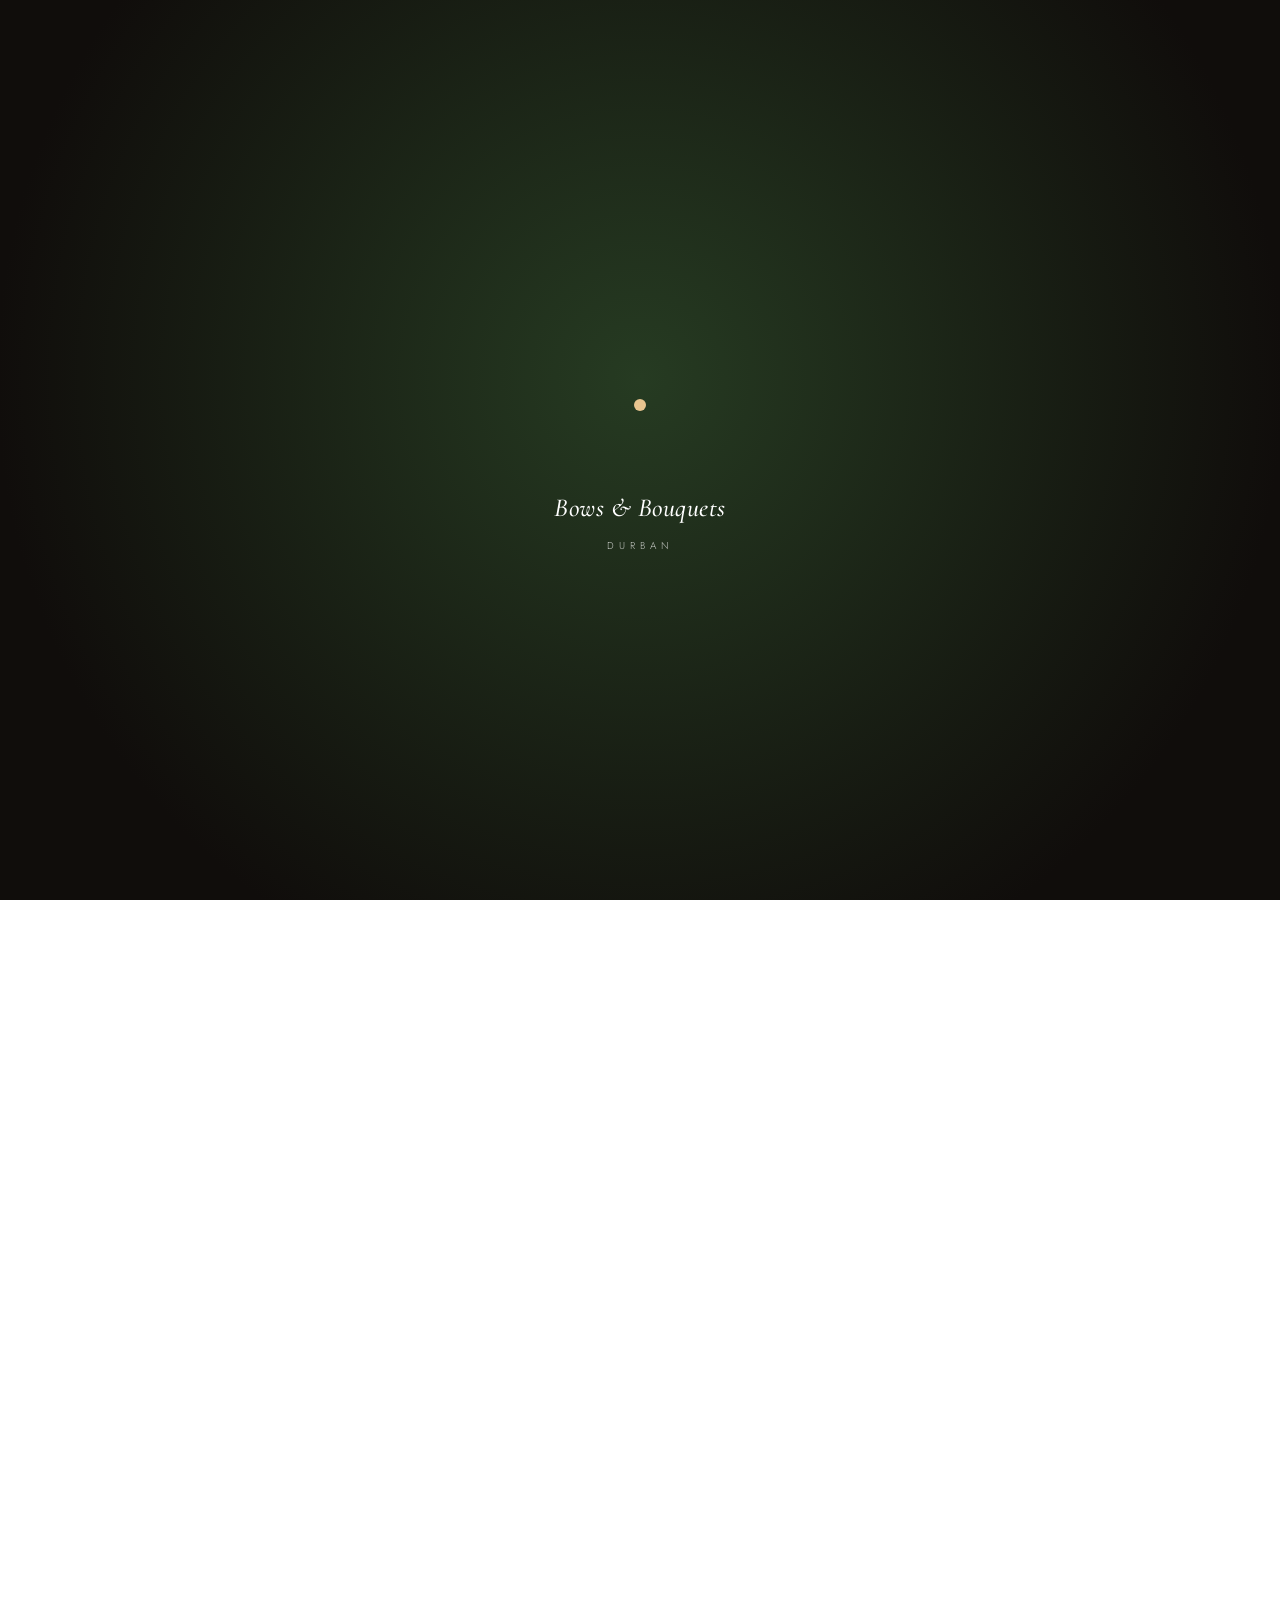
==== commit 5126b68c: "Add files via upload" ====
--- a/contact.html
+++ b/contact.html
@@ -185,11 +185,15 @@
 
 <section class="gallery" style="padding-top:60px;">
   <div class="wrap">
-    <div class="visit-map" style="min-height:320px;">
-      <div class="pin">
-        <svg viewBox="0 0 24 24" fill="none" stroke="var(--green)" stroke-width="1.2" style="width:34px;height:34px;"><path d="M12 22s7-7.58 7-13a7 7 0 10-14 0c0 5.42 7 13 7 13z"/><circle cx="12" cy="9" r="2.5"/></svg>
-        <span style="font-family:'Cormorant Garamond',serif;font-style:italic;font-size:17px;color:var(--green-deep);margin-top:10px;display:block;">Ahmed Al Kadi Hospital, Bonela, Durban</span>
-      </div>
+    <div class="visit-map" style="min-height:380px;padding:0;overflow:hidden;">
+      <iframe
+        src="https://www.google.com/maps?q=Ahmed+Al-Kadi+Private+Hospital,+Bonela,+Durban,+South+Africa&output=embed"
+        width="100%" height="380" style="border:0;display:block;"
+        allowfullscreen loading="lazy" referrerpolicy="no-referrer-when-downgrade"
+        title="Bows &amp; Bouquets location, Ahmed Al Kadi Hospital, Bonela, Durban"></iframe>
+    </div>
+    <div style="text-align:center;margin-top:20px;">
+      <a href="https://www.google.com/maps/dir/?api=1&destination=Ahmed+Al-Kadi+Private+Hospital,+Bonela,+Durban" class="btn-pink" target="_blank" rel="noopener">Get Directions</a>
     </div>
   </div>
 </section>
--- a/assets/style.css
+++ b/assets/style.css
@@ -137,8 +137,16 @@
   }
   .hero-bg{
     position:absolute;inset:0;
-    background:linear-gradient(135deg, #FFFFFF 0%, #F4F8F2 55%, #E7EFE2 100%);
-  }
+    background:
+      radial-gradient(circle at 76% 32%, rgba(255,255,255,0.95) 0%, rgba(231,239,226,0) 46%),
+      linear-gradient(135deg, #FFFFFF 0%, #EDF4E9 45%, #D6E7D3 100%);
+  }
+  .hero-botanical{
+    position:absolute;inset:0;pointer-events:none;
+  }
+  .hero-botanical svg{width:100%;height:100%;display:block;}
+  .hero-botanical path{stroke:var(--green);stroke-width:1.1;fill:none;opacity:0.16;}
+  .hero-botanical ellipse{fill:var(--green);opacity:0.12;}
   .hero-inner{
     position:relative;z-index:2;display:grid;grid-template-columns:1fr 1fr;
     align-items:center;gap:20px;max-width:var(--maxw);margin:0 auto;padding:70px 40px;width:100%;
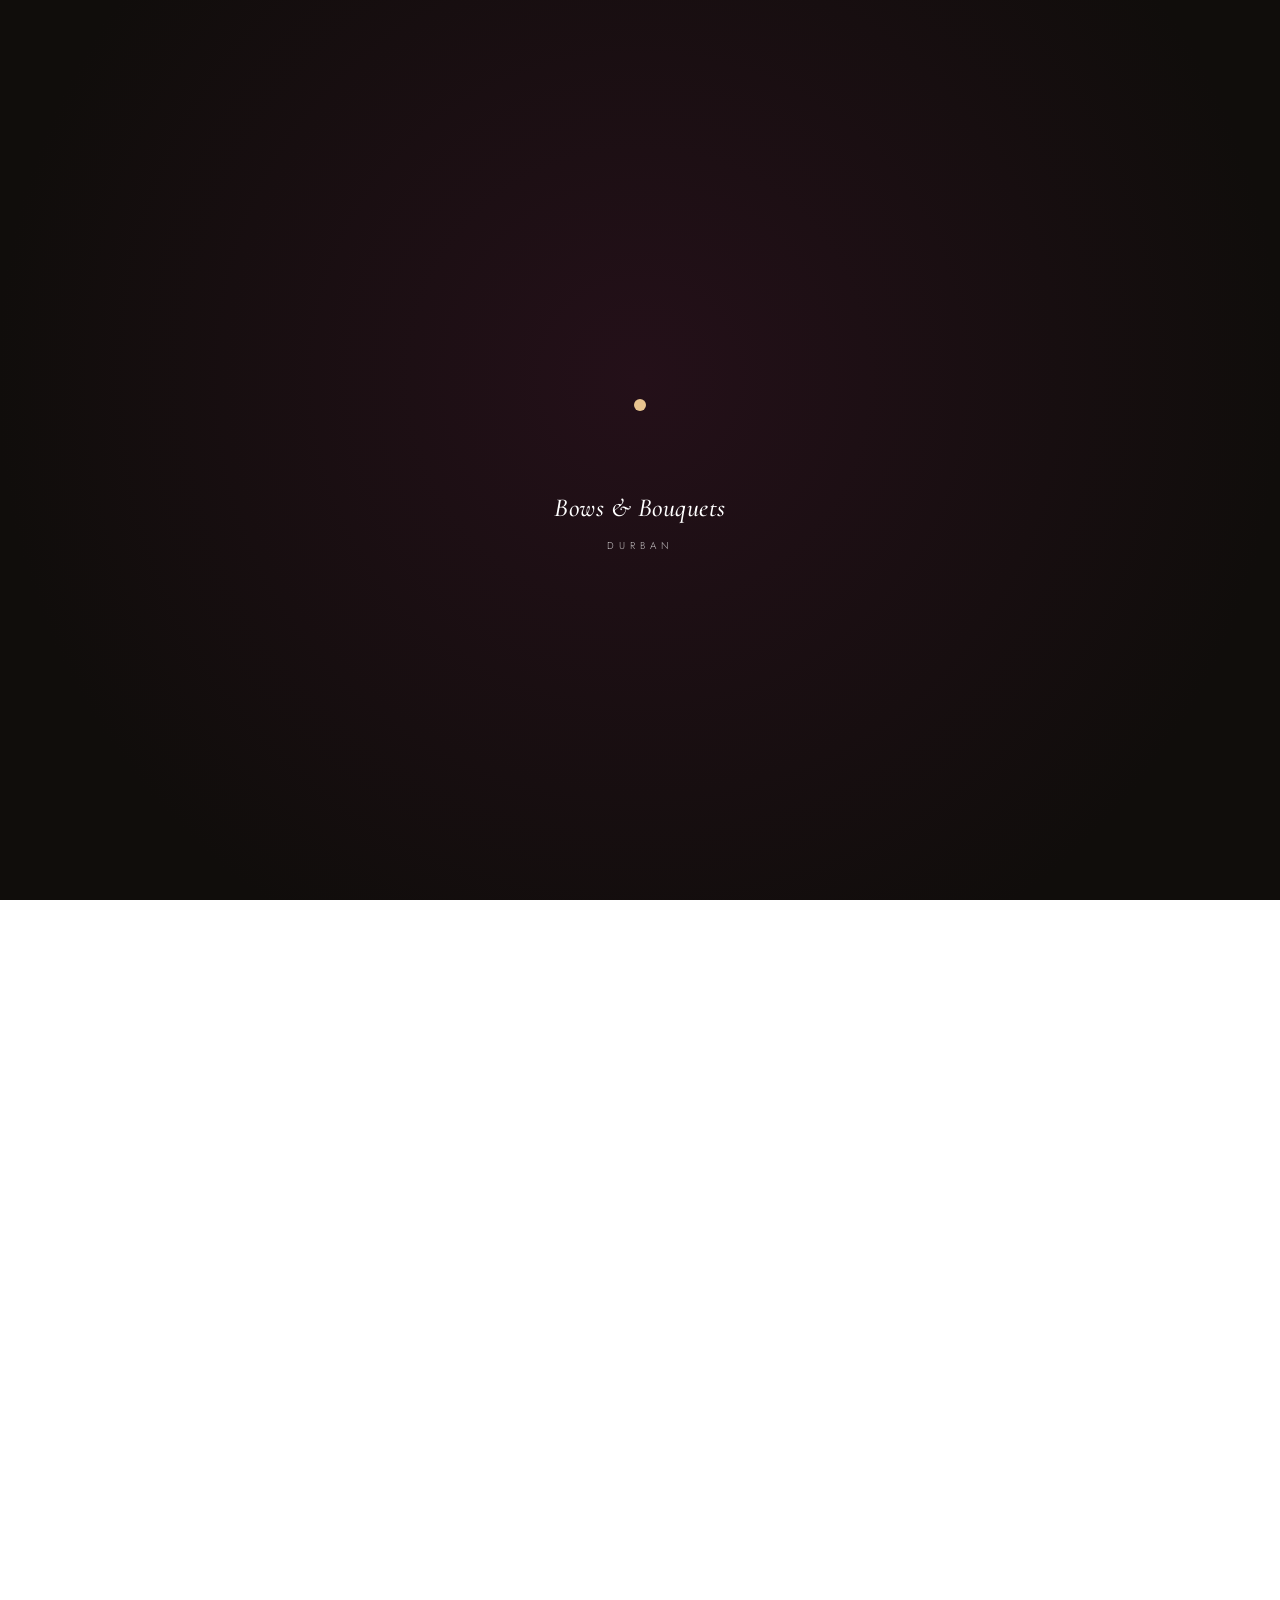
==== commit 5f73c42c: "Add files via upload" ====
--- a/contact.html
+++ b/contact.html
@@ -116,7 +116,7 @@
     <g transform="rotate(300)"><path class="petal" d="M0,0 C-9,-12 -12,-28 0,-38 C12,-28 9,-12 0,0 Z"/></g>
     <circle class="flower-center" r="6"/>
     </g></svg></div>
-  <div class="bg-bloom bg-bloom--sm bg-bloom--t3" style="bottom:6%;left:6%;" aria-hidden="true"><svg viewBox="0 0 120 120"><g transform="translate(60,60)">
+  <div class="bg-bloom bg-bloom--sm bg-bloom--t3 bg-bloom--pink" style="bottom:6%;left:6%;" aria-hidden="true"><svg viewBox="0 0 120 120"><g transform="translate(60,60)">
     <g transform="rotate(0)"><path class="petal" d="M0,0 C-9,-12 -12,-28 0,-38 C12,-28 9,-12 0,0 Z"/></g>
     <g transform="rotate(60)"><path class="petal" d="M0,0 C-9,-12 -12,-28 0,-38 C12,-28 9,-12 0,0 Z"/></g>
     <g transform="rotate(120)"><path class="petal" d="M0,0 C-9,-12 -12,-28 0,-38 C12,-28 9,-12 0,0 Z"/></g>
--- a/assets/style.css
+++ b/assets/style.css
@@ -45,7 +45,7 @@
   /* ================= LOADER ================= */
   #loader{
     position:fixed;inset:0;z-index:999;
-    background:radial-gradient(circle at 50% 42%, #263B22 0%, #100D0B 78%);
+    background:radial-gradient(circle at 50% 42%, #241019 0%, #100D0B 78%);
     display:flex;flex-direction:column;align-items:center;justify-content:center;
     transition:opacity .8s ease, visibility .8s ease;
   }
@@ -56,8 +56,8 @@
     transform-origin:0 0;
     transform:scale(0);
     animation:loaderBloom 1.6s cubic-bezier(.34,1.56,.64,1) infinite;
-    fill:var(--green-light);
-    stroke:rgba(255,255,255,0.2);
+    fill:var(--pink);
+    stroke:rgba(255,255,255,0.25);
     stroke-width:0.6;
   }
   .loader-flower g > g:nth-child(1) .l-petal{animation-delay:0s;}
@@ -91,7 +91,7 @@
   }
 
   /* ================= TOP BAND / NAV ================= */
-  .top-band{background:var(--white);color:var(--ink);border-bottom:2px solid var(--green);}
+  .top-band{background:var(--white);color:var(--ink);border-bottom:2px solid var(--black);}
   .nav-upper{
     display:flex;align-items:center;justify-content:space-between;
     max-width:var(--maxw);margin:0 auto;padding:22px 40px 6px;
@@ -117,7 +117,7 @@
     padding-bottom:5px;border-bottom:1px solid transparent;
     transition:border-color .25s ease, opacity .25s ease;opacity:0.92;
   }
-  .nav-lower a:hover, .nav-lower a.active{border-color:var(--green);opacity:1;}
+  .nav-lower a:hover, .nav-lower a.active{border-color:var(--pink);opacity:1;}
   .announce{
     background:var(--white);color:var(--green-deep);text-align:center;padding:11px 20px;
     font-size:12px;letter-spacing:0.14em;text-transform:uppercase;font-weight:500;
@@ -152,7 +152,7 @@
     align-items:center;gap:20px;max-width:var(--maxw);margin:0 auto;padding:70px 40px;width:100%;
   }
   .hero-text{color:var(--ink);}
-  .hero-text .eyebrow{color:var(--green-deep);opacity:1;}
+  .hero-text .eyebrow{color:var(--pink-deep);opacity:1;}
   .hero-text h1{
     font-size:clamp(32px,4.4vw,50px);font-style:italic;margin:18px 0 30px;line-height:1.18;
     color:var(--ink);
@@ -378,6 +378,8 @@
     transform-origin:0 0;
     animation:bgBloom 10s ease-in-out infinite;
   }
+  .bg-bloom--pink .petal{fill:var(--pink);stroke:var(--pink-deep);}
+  .bg-bloom--pink .flower-center{fill:var(--pink-deep);opacity:0.5;}
   .bg-bloom .flower-center{fill:var(--green-deep);opacity:0.5;}
   @keyframes bgBloom{
     0%{ transform:scale(0.18) rotate(0deg); }
@@ -400,7 +402,7 @@
     overflow:hidden;text-align:center;color:var(--ink);
   }
   .page-banner-inner{position:relative;z-index:2;max-width:640px;padding:70px 24px 60px;}
-  .page-banner .eyebrow{color:var(--green-deep);opacity:1;}
+  .page-banner .eyebrow{color:var(--pink-deep);opacity:1;}
   .page-banner h1{font-size:clamp(30px,4.2vw,46px);font-style:italic;margin-top:16px;line-height:1.22;color:var(--ink);}
   .page-banner p{margin-top:16px;font-size:14.5px;color:var(--ink-soft);max-width:480px;margin-left:auto;margin-right:auto;}
 
@@ -414,14 +416,15 @@
   .cta-band h3{font-size:clamp(22px,2.8vw,28px);font-style:italic;color:var(--green-deep);margin-bottom:14px;}
   .cta-band p{color:var(--ink-soft);font-size:14.5px;margin-bottom:26px;max-width:480px;margin:0 auto 26px;}
 
-  .breadcrumb{font-size:11.5px;letter-spacing:0.12em;text-transform:uppercase;color:var(--green-deep);margin-bottom:6px;}
+  .breadcrumb{font-size:11.5px;letter-spacing:0.12em;text-transform:uppercase;color:var(--pink-deep);margin-bottom:6px;}
   .breadcrumb a{border-bottom:1px solid transparent;transition:border-color .2s;}
-  .breadcrumb a:hover{border-bottom-color:var(--green-deep);}
+  .breadcrumb a:hover{border-bottom-color:var(--pink-deep);}
 
   /* ================= MARQUEE TICKER ================= */
   .marquee-band{
     background:var(--black);color:var(--white);
     padding:16px 0;overflow:hidden;white-space:nowrap;
+    border-top:2px solid var(--pink);border-bottom:2px solid var(--pink);
   }
   .marquee-track{display:inline-flex;width:max-content;animation:scrollX 30s linear infinite;}
   .marquee-track span{
@@ -433,7 +436,7 @@
   @keyframes scrollX{ from{transform:translateX(0);} to{transform:translateX(-50%);} }
 
   /* ================= SIMPLE SITE FOOTER ================= */
-  .site-footer{background:var(--black);color:var(--white);padding:70px 0 0;}
+  .site-footer{background:var(--black);color:var(--white);padding:70px 0 0;border-top:3px solid var(--pink);}
   .footer-top{
     display:grid;grid-template-columns:1.4fr 1fr 1fr;gap:50px;padding-bottom:46px;
   }
@@ -536,8 +539,8 @@
   #cursor-flower.active{opacity:1;}
   #cursor-flower svg{width:100%;height:100%;overflow:visible;}
   .cursor-petal{
-    fill:var(--green);
-    stroke:var(--green-deep);
+    fill:var(--pink);
+    stroke:var(--pink-deep);
     stroke-width:0.6;
     transform-origin:0 0;
     transform:scale(0.32);
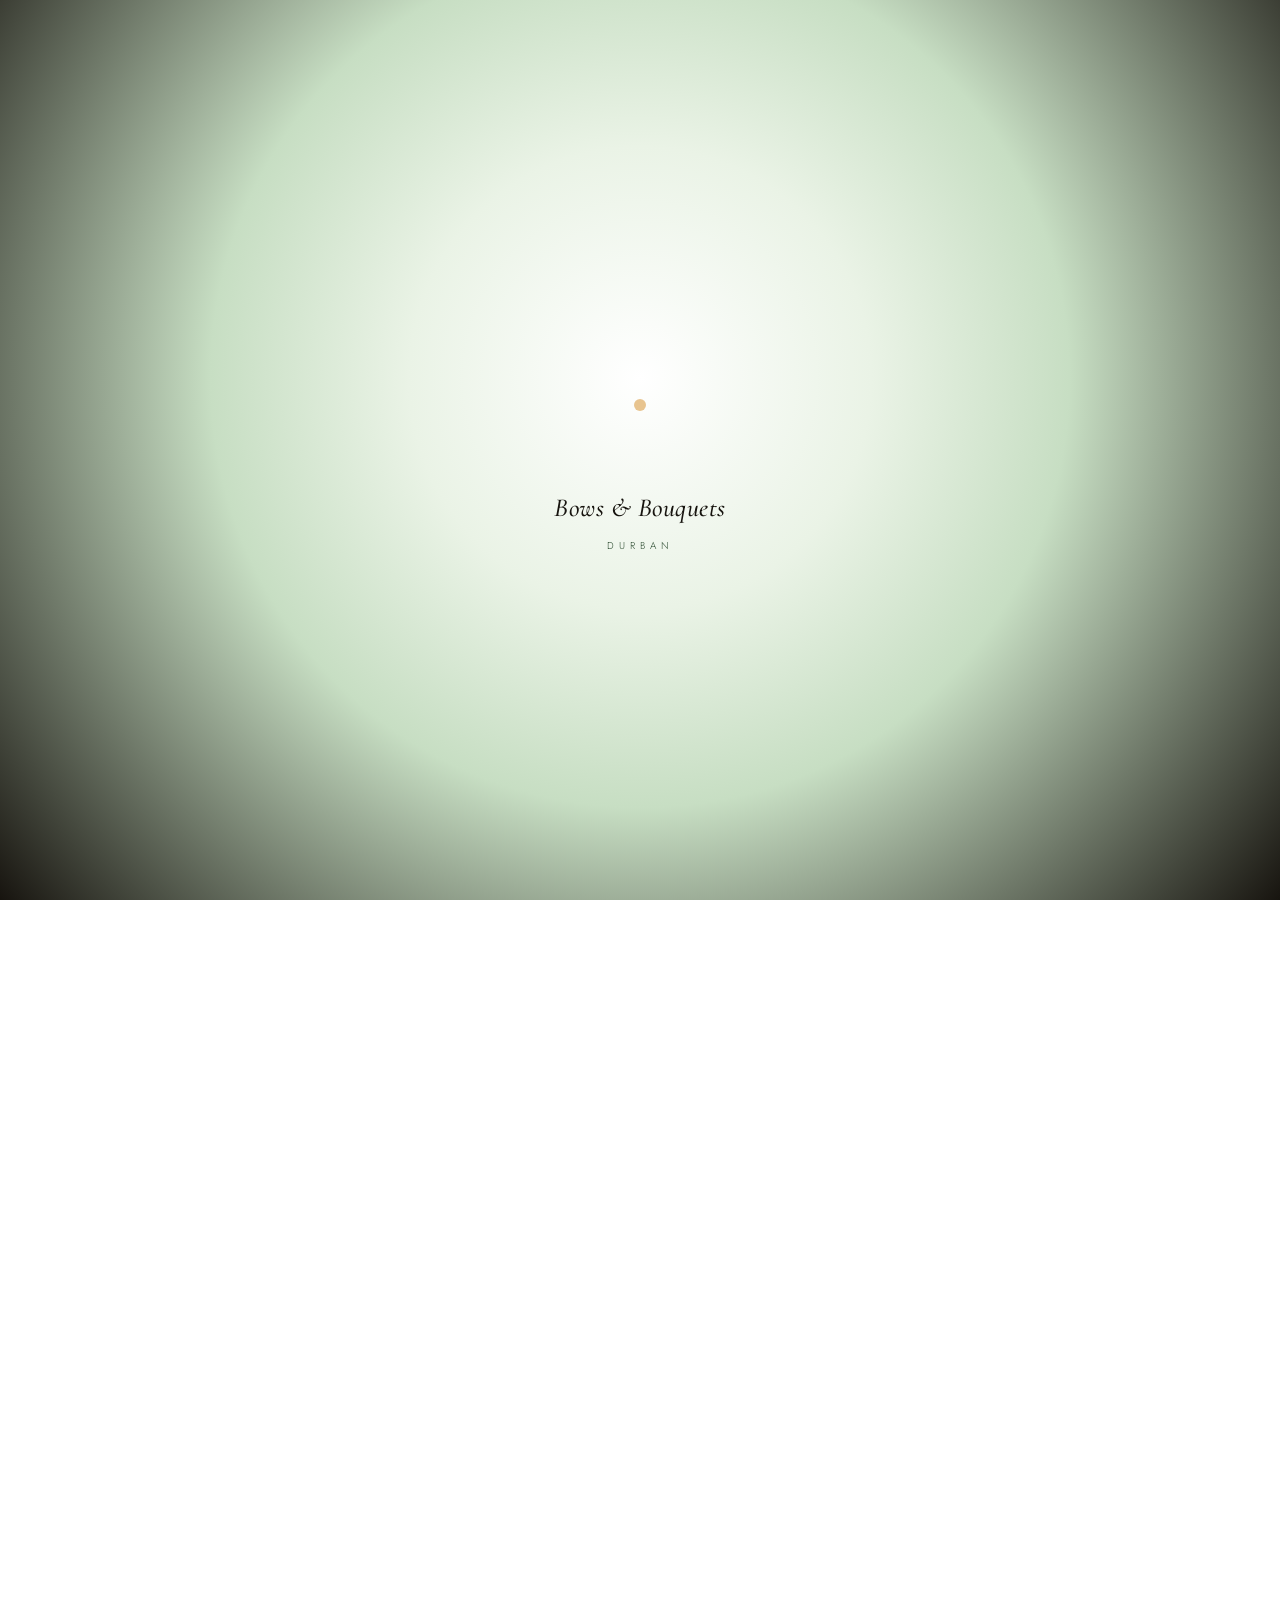
==== commit 7cc984b7: "Add files via upload" ====
--- a/contact.html
+++ b/contact.html
@@ -184,6 +184,15 @@
 </section>
 
 <section class="gallery" style="padding-top:60px;">
+  <div class="bg-bloom bg-bloom--sm bg-bloom--t3 bg-bloom--white" style="top:8%;left:4%;" aria-hidden="true"><svg viewBox="0 0 120 120"><g transform="translate(60,60)">
+    <g transform="rotate(0)"><path class="petal" d="M0,0 C-9,-12 -12,-28 0,-38 C12,-28 9,-12 0,0 Z"/></g>
+    <g transform="rotate(60)"><path class="petal" d="M0,0 C-9,-12 -12,-28 0,-38 C12,-28 9,-12 0,0 Z"/></g>
+    <g transform="rotate(120)"><path class="petal" d="M0,0 C-9,-12 -12,-28 0,-38 C12,-28 9,-12 0,0 Z"/></g>
+    <g transform="rotate(180)"><path class="petal" d="M0,0 C-9,-12 -12,-28 0,-38 C12,-28 9,-12 0,0 Z"/></g>
+    <g transform="rotate(240)"><path class="petal" d="M0,0 C-9,-12 -12,-28 0,-38 C12,-28 9,-12 0,0 Z"/></g>
+    <g transform="rotate(300)"><path class="petal" d="M0,0 C-9,-12 -12,-28 0,-38 C12,-28 9,-12 0,0 Z"/></g>
+    <circle class="flower-center" r="6"/>
+    </g></svg></div>
   <div class="wrap">
     <div class="visit-map" style="min-height:380px;padding:0;overflow:hidden;">
       <iframe
--- a/assets/style.css
+++ b/assets/style.css
@@ -45,7 +45,7 @@
   /* ================= LOADER ================= */
   #loader{
     position:fixed;inset:0;z-index:999;
-    background:radial-gradient(circle at 50% 42%, #241019 0%, #100D0B 78%);
+    background:radial-gradient(circle at 50% 42%, #FFFFFF 0%, #EAF3E6 28%, #C7DEC3 52%, #17140F 100%);
     display:flex;flex-direction:column;align-items:center;justify-content:center;
     transition:opacity .8s ease, visibility .8s ease;
   }
@@ -57,7 +57,7 @@
     transform:scale(0);
     animation:loaderBloom 1.6s cubic-bezier(.34,1.56,.64,1) infinite;
     fill:var(--pink);
-    stroke:rgba(255,255,255,0.25);
+    stroke:rgba(158,15,86,0.3);
     stroke-width:0.6;
   }
   .loader-flower g > g:nth-child(1) .l-petal{animation-delay:0s;}
@@ -77,7 +77,7 @@
   }
   .loader-text{
     font-family:'Cormorant Garamond',serif;font-style:italic;font-weight:500;
-    color:var(--white);font-size:26px;letter-spacing:0.02em;
+    color:var(--black);font-size:26px;letter-spacing:0.02em;
     opacity:0;animation:loaderTextIn 1s ease forwards;animation-delay:.3s;
   }
   @keyframes loaderTextIn{
@@ -86,7 +86,7 @@
   }
   .loader-sub{
     margin-top:8px;font-family:'Jost',sans-serif;font-size:10px;letter-spacing:0.5em;
-    text-transform:uppercase;color:rgba(255,255,255,0.75);
+    text-transform:uppercase;color:var(--green-deep);
     opacity:0;animation:loaderTextIn 1s ease forwards;animation-delay:.5s;
   }
 
@@ -380,6 +380,8 @@
   }
   .bg-bloom--pink .petal{fill:var(--pink);stroke:var(--pink-deep);}
   .bg-bloom--pink .flower-center{fill:var(--pink-deep);opacity:0.5;}
+  .bg-bloom--white .petal{fill:var(--white);stroke:rgba(0,0,0,0.14);}
+  .bg-bloom--white .flower-center{fill:var(--white);opacity:0.7;}
   .bg-bloom .flower-center{fill:var(--green-deep);opacity:0.5;}
   @keyframes bgBloom{
     0%{ transform:scale(0.18) rotate(0deg); }
@@ -394,6 +396,14 @@
   .bg-bloom--pink-on-pink .flower-center{fill:var(--white);opacity:0.4;}
   .bg-bloom--pink-on-pink{opacity:0.1;}
 
+  /* Bigger and more visible on desktop; mobile keeps the subtler default sizing */
+  @media(min-width:900px){
+    .bg-bloom{opacity:0.26;}
+    .bg-bloom--sm{width:170px;height:170px;}
+    .bg-bloom--md{width:260px;height:260px;}
+    .bg-bloom--lg{width:360px;height:360px;}
+  }
+
   /* per-instance placement + duration variety, applied via inline style from markup for flexibility */
 
   /* ================= PAGE BANNER (interior pages) ================= */
@@ -412,7 +422,7 @@
   .intro-block h2{font-size:clamp(26px,3.4vw,36px);font-style:italic;color:var(--green-deep);margin:14px 0 16px;}
   .intro-block p{color:var(--ink-soft);font-size:15px;}
 
-  .cta-band{background:var(--green-soft);padding:70px 0;text-align:center;}
+  .cta-band{background:var(--green-soft);padding:70px 0;text-align:center;position:relative;overflow:hidden;}
   .cta-band h3{font-size:clamp(22px,2.8vw,28px);font-style:italic;color:var(--green-deep);margin-bottom:14px;}
   .cta-band p{color:var(--ink-soft);font-size:14.5px;margin-bottom:26px;max-width:480px;margin:0 auto 26px;}
 
